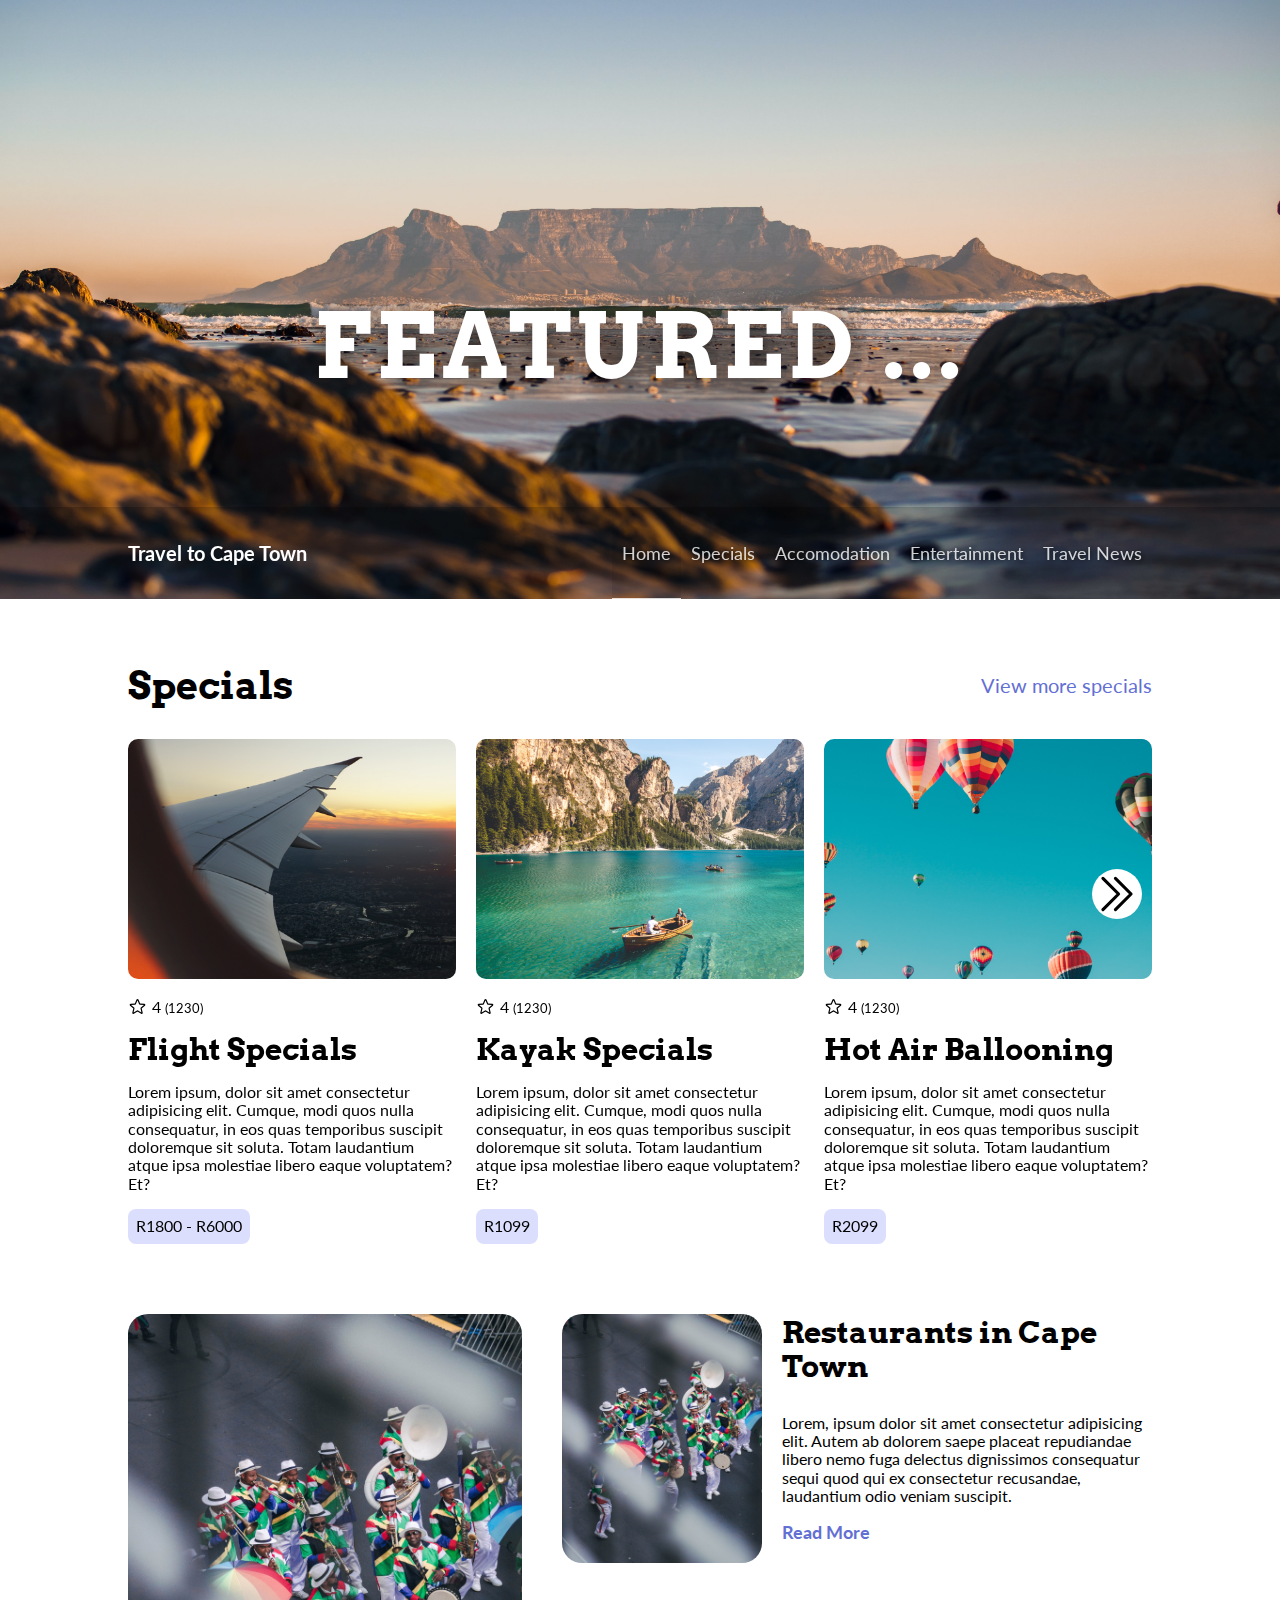
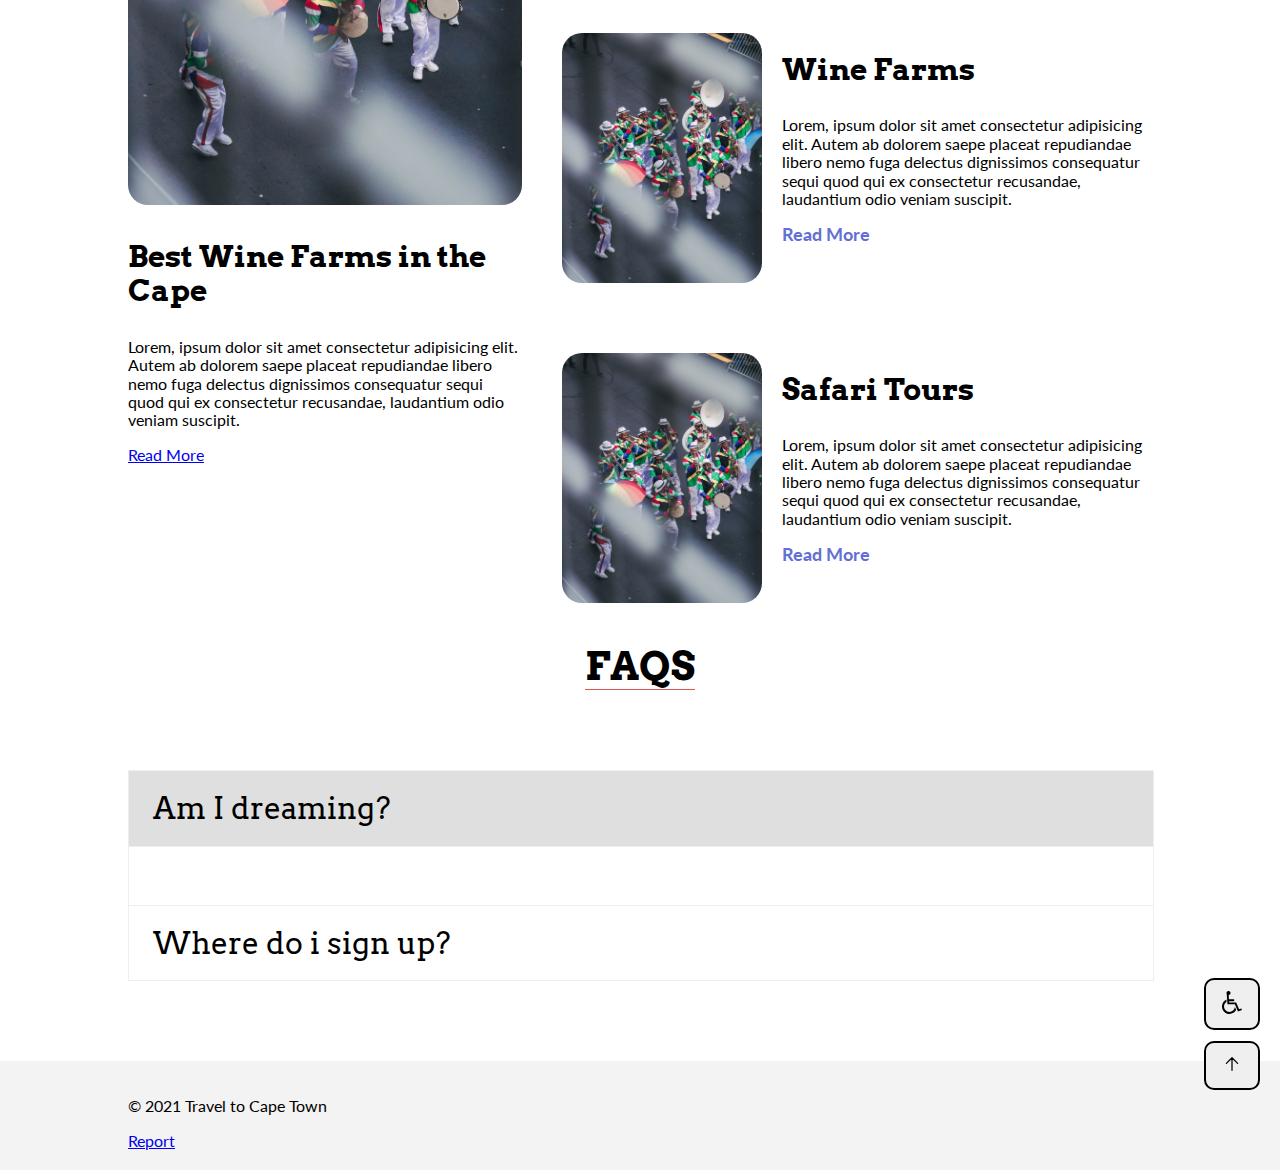
==== index.html @ 1f619de2 "add base report and link to from all footers" ====
<!DOCTYPE html>
<html lang="en">
  <head>
    <meta charset="UTF-8" />
    <meta http-equiv="X-UA-Compatible" content="IE=edge" />
    <meta name="viewport" content="width=device-width, initial-scale=1.0" />
    <link rel="stylesheet" href="normalize.css" />
    <link rel="stylesheet" href="./styles/grayscale.css" />
    <link rel="stylesheet" href="./styles/components.css" />
    <link rel="stylesheet" href="styles.css" />
    <link rel="stylesheet" href="./styles/handorgel.min.css" />

    <title>Travel to Cape Town</title>
  </head>
  <body>
    <header id="primary-header" class="home-header">
      <div>
        <strong>Travel to Cape Town</strong>
        <button class="toggle-mobile-nav">
          <img src="./icons/mobile-menu.svg" alt="Toggle mobile menu" />
        </button>
        <nav id="primary-nav">
          <ul>
            <li class="active"><a href="index.html">Home</a></li>
            <li><a href="specials.html">Specials</a></li>
            <li><a href="accomodation.html">Accomodation</a></li>
            <li><a href="entertainment.html">Entertainment</a></li>
            <li><a href="blog.html">Travel News</a></li>
          </ul>
        </nav>
      </div>
      <h1>Featured ...</h1>
    </header>

    <main>
      <div class="featured-specials">
        <header>
          <h2>Specials</h2>
          <a class="view-more-link" href="specials.html">View more specials</a>
        </header>

        <div class="carousel">
          <div class="slides">
            <div class="slide slide--active">
              <div class="special">
                <img
                  src="./images/specials-flights-thumbnail.png"
                  alt="Flight Specials"
                />
                <span class="rating">4 <small>(1230)</small></span>
                <h3>Flight Specials</h3>
                <p>
                  Lorem ipsum, dolor sit amet consectetur adipisicing elit.
                  Cumque, modi quos nulla consequatur, in eos quas temporibus
                  suscipit doloremque sit soluta. Totam laudantium atque ipsa
                  molestiae libero eaque voluptatem? Et?
                </p>
                <button class="label">R1800 - R6000</button>
              </div>
              <div class="special">
                <img
                  src="./images/specials-boat-thumbnail.png"
                  alt="Flight Specials"
                />
                <span class="rating">4 <small>(1230)</small></span>
                <h3>Kayak Specials</h3>
                <p>
                  Lorem ipsum, dolor sit amet consectetur adipisicing elit.
                  Cumque, modi quos nulla consequatur, in eos quas temporibus
                  suscipit doloremque sit soluta. Totam laudantium atque ipsa
                  molestiae libero eaque voluptatem? Et?
                </p>
                <button class="label">R1099</button>
              </div>
              <div class="special">
                <img
                  src="./images/specials-balloons-thumbnail.png"
                  alt="Flight Specials"
                />
                <span class="rating">4 <small>(1230)</small></span>
                <h3>Hot Air Ballooning</h3>
                <p>
                  Lorem ipsum, dolor sit amet consectetur adipisicing elit.
                  Cumque, modi quos nulla consequatur, in eos quas temporibus
                  suscipit doloremque sit soluta. Totam laudantium atque ipsa
                  molestiae libero eaque voluptatem? Et?
                </p>
                <button class="label">R2099</button>
              </div>
            </div>
            <div class="slide">
              <div class="special">
                <img
                  src="./images/specials-flights-thumbnail.png"
                  alt="Flight Specials"
                />
                <span class="rating">4 <small>(1230)</small></span>
                <h3>Flight Specials</h3>
                <p>
                  Lorem ipsum, dolor sit amet consectetur adipisicing elit.
                  Cumque, modi quos nulla consequatur, in eos quas temporibus
                  suscipit doloremque sit soluta. Totam laudantium atque ipsa
                  molestiae libero eaque voluptatem? Et?
                </p>
                <button class="label">R1800 - R6000</button>
              </div>
              <div class="special">
                <img
                  src="./images/specials-boat-thumbnail.png"
                  alt="Flight Specials"
                />
                <span class="rating">4 <small>(1230)</small></span>
                <h3>Kayak Specials</h3>
                <p>
                  Lorem ipsum, dolor sit amet consectetur adipisicing elit.
                  Cumque, modi quos nulla consequatur, in eos quas temporibus
                  suscipit doloremque sit soluta. Totam laudantium atque ipsa
                  molestiae libero eaque voluptatem? Et?
                </p>
                <button class="label">R1099</button>
              </div>
              <div class="special">
                <img
                  src="./images/specials-balloons-thumbnail.png"
                  alt="Flight Specials"
                />
                <span class="rating">4 <small>(1230)</small></span>
                <h3>Hot Air Ballooning</h3>
                <p>
                  Lorem ipsum, dolor sit amet consectetur adipisicing elit.
                  Cumque, modi quos nulla consequatur, in eos quas temporibus
                  suscipit doloremque sit soluta. Totam laudantium atque ipsa
                  molestiae libero eaque voluptatem? Et?
                </p>
                <button class="label">R2099</button>
              </div>
            </div>
          </div>
          <div class="carousel-controls">
            <button class="prev disabled" aria-label="Previous"></button>
            <button class="next" aria-label="Next"></button>
          </div>
        </div>
      </div>
      <div>
        <div class="blog-list">
          <div>
            <div class="blog-card">
              <img src="./images/cape-parade.jpg" alt="Cape Town Parade" />
              <h3>Best Wine Farms in the Cape</h3>
              <p>
                Lorem, ipsum dolor sit amet consectetur adipisicing elit. Autem
                ab dolorem saepe placeat repudiandae libero nemo fuga delectus
                dignissimos consequatur sequi quod qui ex consectetur
                recusandae, laudantium odio veniam suscipit.
              </p>
              <a href="#">Read More</a>
            </div>
          </div>
          <div>
            <div class="blog-card-alt">
              <img src="./images/cape-parade.jpg" alt="Cape Town Parade" />
              <div class="excerpt">
                <h3>Restaurants in Cape Town</h3>
                <p>
                  Lorem, ipsum dolor sit amet consectetur adipisicing elit.
                  Autem ab dolorem saepe placeat repudiandae libero nemo fuga
                  delectus dignissimos consequatur sequi quod qui ex consectetur
                  recusandae, laudantium odio veniam suscipit.
                </p>
                <a href="#">Read More</a>
              </div>
            </div>
            <div class="blog-card-alt">
              <img src="./images/cape-parade.jpg" alt="Cape Town Parade" />
              <div class="excerpt">
                <h3>Wine Farms</h3>
                <p>
                  Lorem, ipsum dolor sit amet consectetur adipisicing elit.
                  Autem ab dolorem saepe placeat repudiandae libero nemo fuga
                  delectus dignissimos consequatur sequi quod qui ex consectetur
                  recusandae, laudantium odio veniam suscipit.
                </p>
                <a href="#">Read More</a>
              </div>
            </div>
            <div class="blog-card-alt">
              <img src="./images/cape-parade.jpg" alt="Cape Town Parade" />
              <div class="excerpt">
                <h3>Safari Tours</h3>
                <p>
                  Lorem, ipsum dolor sit amet consectetur adipisicing elit.
                  Autem ab dolorem saepe placeat repudiandae libero nemo fuga
                  delectus dignissimos consequatur sequi quod qui ex consectetur
                  recusandae, laudantium odio veniam suscipit.
                </p>
                <a href="#">Read More</a>
              </div>
            </div>
          </div>
        </div>
      </div>

      <div class="text-center">
        <h3 class="stylized-heading">FAQs</h3>
      </div>

      <div class="handorgel">
        <h3 class="handorgel__header">
          <button class="handorgel__header__button" autofocus>
            Am I dreaming?
          </button>
        </h3>
        <div class="handorgel__content" data-open>
          <div class="handorgel__content__inner">
            No this is real
          </div>
        </div>
        <h3 class="handorgel__header">
          <button class="handorgel__header__button">
            Where do i sign up?
          </button>
        </h3>
        <div class="handorgel__content">
          <div class="handorgel__content__inner">
           Here
          </div>
        </div>
      </div>
      
    </main>

    <footer id="primary-footer">
      <div>
        <p>© 2021 Travel to Cape Town</p>
        <a href="/report/index.html">Report</a>
      </div>
    </footer>
    <script src="./scripts/handorgel.min.js"></script>
    <script src="./scripts/main.js"></script>
    <script src="./scripts/audio.js"></script>
  </body>
</html>
---- styles/grayscale.css ----
body.gray-scale img {
  filter: grayscale(100%);
  -webkit-filter: grayscale(100%);
  -moz-filter: grayscale(100%);
  -ms-filter: grayscale(100%);
  -o-filter: grayscale(100%);
}

body.gray-scale a {
  text-decoration: underline;
}
---- styles/components.css ----
/**-----------------------------------------------
Typography
-----------------------------------------------*/
.stylized-heading {
  display: inline-block;
  text-transform: uppercase;
  font-size: 40px;
  border-bottom: 1px solid #df5a56;
  margin: 40px 0;
}
.text-center {
  text-align: center;
}

/**-----------------------------------------------
Article
-----------------------------------------------*/
article {
  line-height: 1.6;
  font-size: 1.2rem;
}
article dl {
  display: grid;
  grid-template-columns: 1fr 3fr;
}
article dl dt {
  font-weight: bold;
}
article blockquote {
  border-left: 4px solid #cccccc;
  padding-left: 20px;
  margin-left: 0;
}
article blockquote cite {
  display: block;
  font-size: 0.8rem;
  font-style: normal;
  margin-top: 10px;
}
article blockquote cite:before {
  content: "— ";
}
/**-----------------------------------------------
Card
-----------------------------------------------*/

.card {
  background-color: #fff;
  border-radius: 20px;
  box-shadow: 0 1px 2px 0 rgba(0, 0, 0, 0.4);
  display: flex;
  flex-direction: column;
  margin-bottom: 1rem;
  position: relative;
  transition: all 0.2s ease-in-out;
}

.card:hover {
  box-shadow: 0 1px 4px 0 rgba(0, 0, 0, 0.8);
}

.card .card-body {
  padding: 20px;
}

.card img {
  transition: all 0.3s ease-in-out;
}

.card:hover img {
  transform: scale(1.05);
}

/**-----------------------------------------------
Card with img caption
-----------------------------------------------*/

.img-hover {
  position: relative;
}

.img-caption .img-hover::after {
  content: "Buy Now";
  position: absolute;
  top: 0;
  left: 0;
  width: 100%;
  height: 100%;
  background-color: rgba(0, 0, 0, 0.5);
  opacity: 0;
  color: white;
  display: flex;
  justify-content: center;
  align-items: center;
  font-size: 53px;
  transition: all 0.3s ease-in-out;
}

.img-caption:hover .img-hover::after {
  opacity: 1;
}

.img-caption:hover {
  box-shadow: 0 1px 4px 0 rgba(0, 0, 0, 0.8);
}

.img-caption .img-caption-body {
  padding: 20px;
}

.img-caption img {
  max-width: 100%;
  transition: all 0.3s ease-in-out;
}

.img-caption:hover img {
  transform: scale(1.05);
}


/**-----------------------------------------------
Accordion
-----------------------------------------------*/
.handorgel {
  margin: 40px 0;
}
---- styles.css ----
@import url('https://fonts.googleapis.com/css?family=Arvo&display=swap');
@import url('https://fonts.googleapis.com/css?family=Lato&display=swap');

body {
  font-family: "Lato", Sans-Serif;
  font-size: 16px;
}

h1,
h2,
h3,
h4,
h5,
h6 {
  font-family: "Arvo", Serif;
}

h1 {
  font-size: 44px;
}
h2 {
  font-size: 38px;
}
h3 {
  font-size: 30px;
}
h4 {
  font-size: 24px;
}
h5 {
  font-size: 20px;
}
h6 {
  font-size: 18px;
  font-weight: bold;
}

/* Header */
#primary-header {
  width: 100%;
  color: white;
  background-size: cover;
  background-repeat: no-repeat;
  height: 600px;
  display: flex;
  flex-direction: column;
}

#primary-header strong {
  font-size: 20px;
}
#primary-header h1 {
  flex: 1;
  display: flex;
  align-items: center;
  justify-content: center;
  text-shadow: 2px 2px 32px #000;
  font-size: 90px;
  text-transform: uppercase;
  letter-spacing: 5px;
}

#primary-header div {
  position: sticky;
  top: 0;
  padding: 20px 10%;
  background: rgba(0, 0, 0, 0.2);
  align-items: center;
  border-bottom: 1px solid white;
  display: flex;
  justify-content: space-between;
  flex-wrap: wrap;
  min-height: 52px;
}

/* Navigation */
.toggle-mobile-nav {
  display: block;
  width: 40px;
  height: 40px;
  outline: none;
}

/**
 * Global navigation styles (all screens)
 */
#primary-nav ul {
  list-style: none;
  padding: 0;
  margin: 0;
}

#primary-nav li a {
  color: white;
  text-decoration: none;
  transition: all 0.3s ease-in-out;
  opacity: 0.8;
  font-size: 18px;
  text-shadow: 1px 1px 5px #000000;
}

#primary-nav li.active a {
  border-bottom: 4px solid white;
  background: rgba(0, 0, 0, 0.1);
}

/**
 * Navigation for screens < 768px AKA Mobile
 */
@media screen and (max-width: 768px) {
  #primary-nav {
    width: 100%;
    opacity: 0;
    height: 0;
    transition: 0.3s all ease-in-out;
  }
  #primary-nav.active {
    opacity: 1;
    height: auto;
  }
  #primary-nav ul {
    width: 100%;
  }
  #primary-nav li a {
    display: block;
    padding: 10px 0;
    border-bottom: 1px solid white;
  }
  #primary-nav li.active a {
    border-width: 1px;
  }
}

/**
 * Navigation for screen sizes 768px and up AKA Desktop
 */
@media screen and (min-width: 768px) {
  .toggle-mobile-nav {
    display: none;
  }
  #primary-nav {

  }
  #primary-nav ul {
    display: flex;
    flex-direction: row;
    justify-content: space-between;
    align-items: center;
  }
  
  #primary-nav li a:hover,
  #primary-nav li a:focus {
    opacity: 1;
  }
  
  #primary-nav li a {
    padding: 34px 10px;
  }
}

/* Container */
main {
  max-width: 80%;
  margin: 2rem auto;
}

#primary-footer {
  background: #f3f3f3;
  padding: 20px 0;
  margin-top: 80px;
}
#primary-footer div {
  max-width: 80%;
  margin: 0 auto;
}

/* Header */
.home-header {
  background: url("./images/table-mountain-1.jpg") no-repeat;
  background-size: cover;
  height: 600px;
}

/**
 * Utility classes
 */
.view-more-link {
  color: #646fd4;
  transition: all 0.3s ease-in-out;
  text-decoration: none;
  font-size: 20px;
}
.view-more-link:hover,
.view-more-link:focus {
  color: #242f9b;
}

.label {
  background: #dbdffd;
  padding: 8px;
  border-radius: 8px;
  border: none;
}

/*
 * Featured Specials
 */

.carousel-controls {
  display: flex;
  justify-content: space-between;
  align-items: center;
  margin: 0 auto;
  position: absolute;
  width: 100%;
  top: 130px;
}
.carousel-controls button {
  background-color: white;
  border-radius: 90%;
  border: none;
  width: 50px;
  height: 50px;
  cursor: pointer;
  transition: all 0.3s ease-in-out;
}
.carousel-controls button:hover,
.carousel-controls button:focus {
  transform: scale(1.1);
}

.carousel-controls .disabled {
  opacity: 0;
}

.carousel-controls .prev {
  background-image: url("./icons/left-arrow.svg");
  background-repeat: no-repeat;
  margin-left: 10px;
}
.carousel-controls .next {
  background-image: url("./icons/right-arrow.svg");
  background-repeat: no-repeat;
  margin-right: 10px;
}

.featured-specials header {
  display: flex;
  justify-content: space-between;
  align-items: center;
}

.featured-specials .carousel {
  position: relative;
  overflow: hidden;
}
.featured-specials .carousel .slide {
  margin: 0;
  padding: 0;
  display: grid;
  grid-template-columns: 1fr 1fr 1fr;
  gap: 20px;
  transform: translateX(100%);
  position: absolute;
  top: 0;
  transition: 0.5s all ease-in-out;
}
.featured-specials .carousel .slide--active {
  transform: translateX(0);
  position: relative;
}

/**
 * Specials Page
 */
.specials-list {
}
@media screen and (min-width: 768px) {
  .specials-list {
    display: grid;
    grid-template-columns: 1fr 1fr;
    gap: 20px;
  }
}
@media screen and (min-width: 1024px) {
  .specials-list {
    grid-template-columns: 1fr 1fr 1fr;
  }  
}

/**
 * Special Card
 */
.special img {
  max-width: 100%;
  margin-bottom: 16px;
  border-radius: 10px;
}
.special h3 {
  margin: 16px 0;
}
.special .rating {
  background: url("./icons/rating.svg") no-repeat;
  padding-left: 24px;
}

/*
 * Media Queries for responsive enhancements
 */
@media screen and (min-width: 768px) {
  #primary-header div {
    display: flex;
    justify-content: space-between;
  }
}

/**
 * Duplication Blog info
 */
/* Blog Card */
.blog-card {
  margin-top: 70px;
}

.blog-card img {
  border-radius: 20px;
  max-width: 100%;
}

/* Alternative blog card */
.blog-card-alt {
  display: flex;
  align-items: center;
  margin-bottom: 0px;
  margin-top: 20px;
}
.blog-card-alt img {
  max-width: 200px;
  margin-right: 20px;
  border-radius: 20px;
  margin-top: 50px;
}
.blog-card-alt h3 {
  margin-top: 20;
}
.blog-card-alt a {
  color: #646FD4;
  transition: all 0.3s ease-in-out;
  font-size: 18px;
  font-weight: bold;
  text-decoration: none;
}
.blog-card-alt a:hover,
  .blog-card-alt a:focus {
  color: #242F9B;
}

@media screen and (min-width: 1140px) {
  .blog-list {
    display: flex;
  }
  .blog-list > div:first-child {
    width: 40%;
    margin-right: 40px;
  }
  .blog-list > div:last-child {
    width: 60%;
  }
}


/**
 * Scroll to top button
 */
.scroll-to-top,
.accessability-visual {
  position: fixed;
  bottom: 20px;
  right: 20px;
  outline: none;
  border: 2px solid #000000;
  border-radius: 10px;
  cursor: pointer;
}

.accessability-visual {
  bottom: 80px;
}

.scroll-to-top img,
.accessability-visual img {
  width: 20px;
  padding: 10px;
}
---- styles/handorgel.min.css ----
.handorgel{display:block;width:100%;border:1px solid #eee;border-top:none}.handorgel__header{display:block;margin:0}.handorgel__header--open .handorgel__header__button{background-color:#eee}.handorgel__header--focus .handorgel__header__button{background-color:#dfdfdf;outline:none}.handorgel__header__button{display:block;width:100%;padding:20px 24px;margin:0;border:none;border-top:1px solid #eee;background-color:#fff;border-radius:0;color:inherit;cursor:pointer;font-size:inherit;text-align:left;-webkit-transition:background-color .2s ease;transition:background-color .2s ease;-webkit-user-select:none;-moz-user-select:none;-ms-user-select:none;user-select:none}.handorgel__header__button::-moz-focus-inner{border:0}.handorgel__content{display:none;overflow:hidden;height:0;border-top:1px solid #eee;background-color:#fff;-webkit-transition:height .1s ease .1s;transition:height .1s ease .1s}.handorgel__content--open{display:block;-webkit-transition:height .2s ease;transition:height .2s ease}.handorgel__content--opened{overflow:visible}.handorgel__content__inner{padding:20px 24px;opacity:0;-webkit-transition:opacity .1s ease;transition:opacity .1s ease}.handorgel__content--opened .handorgel__content__inner{opacity:1;-webkit-transition:opacity .3s ease;transition:opacity .3s ease}
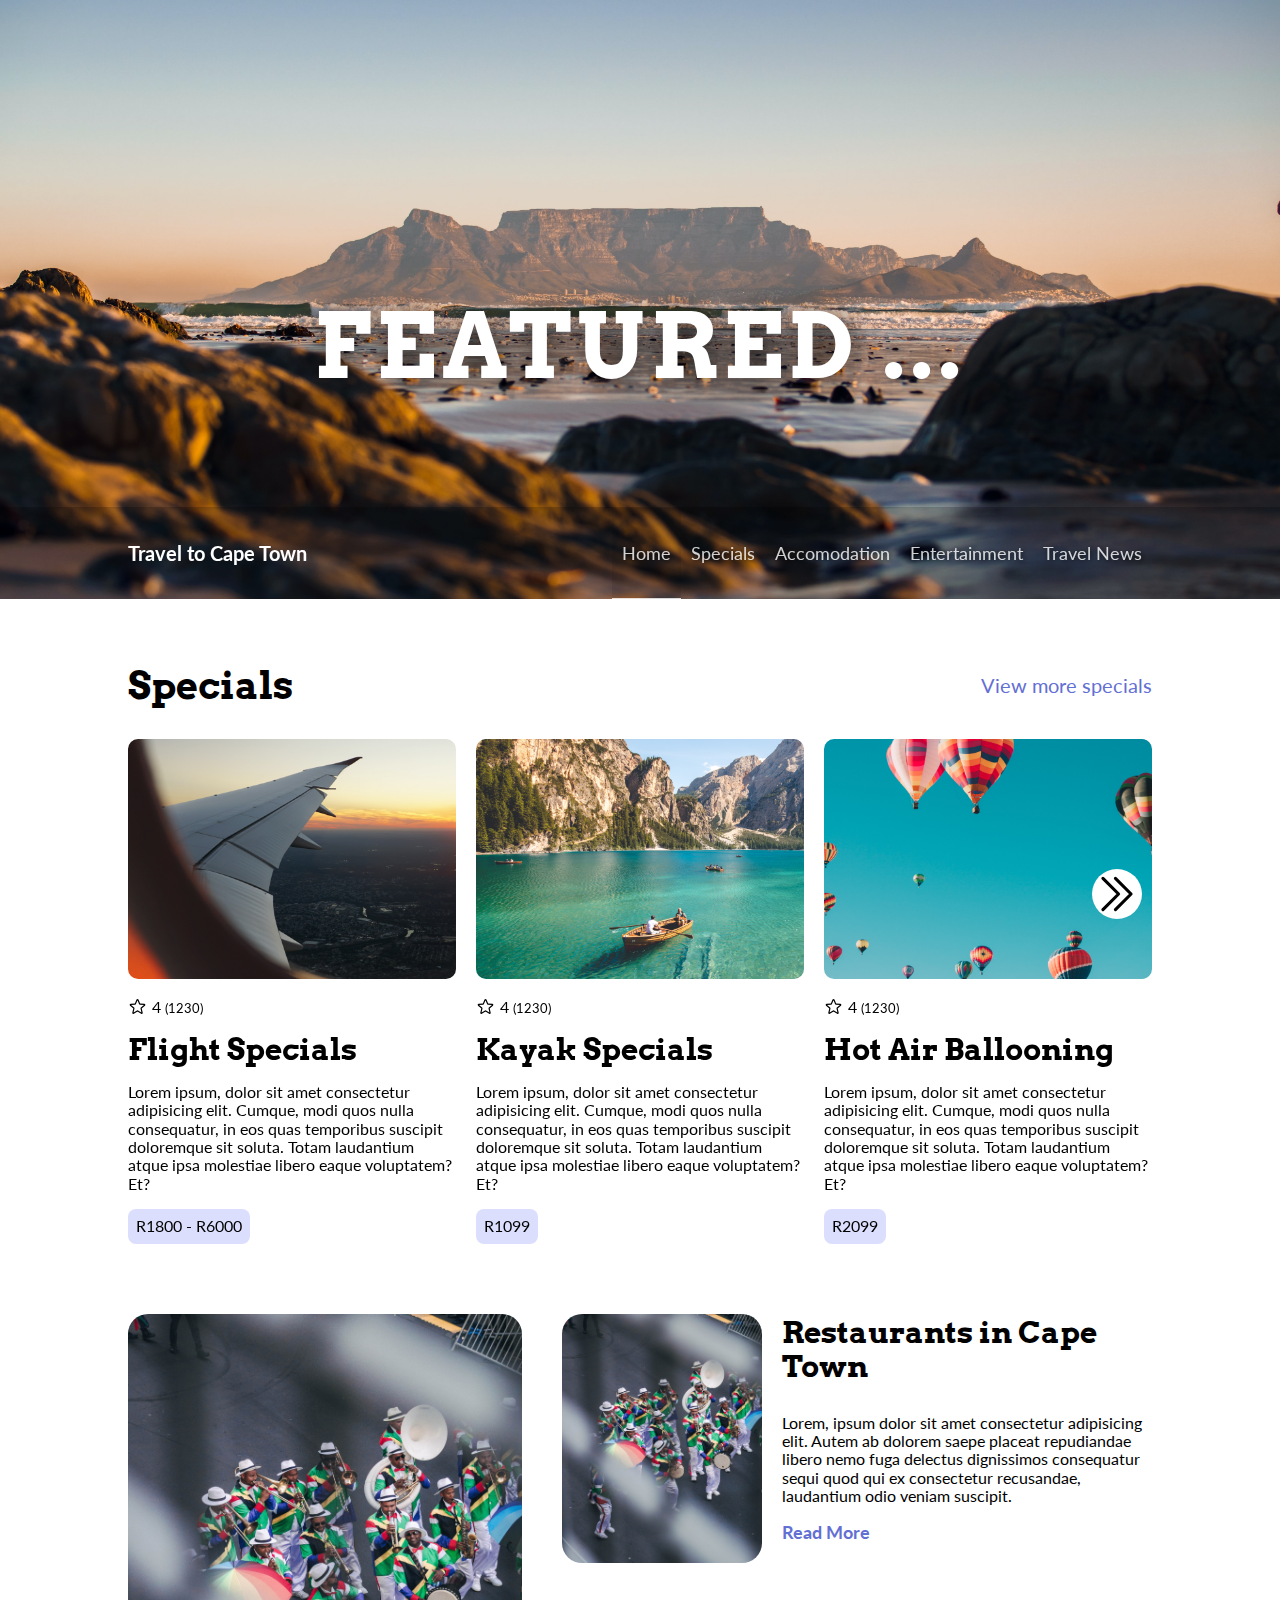
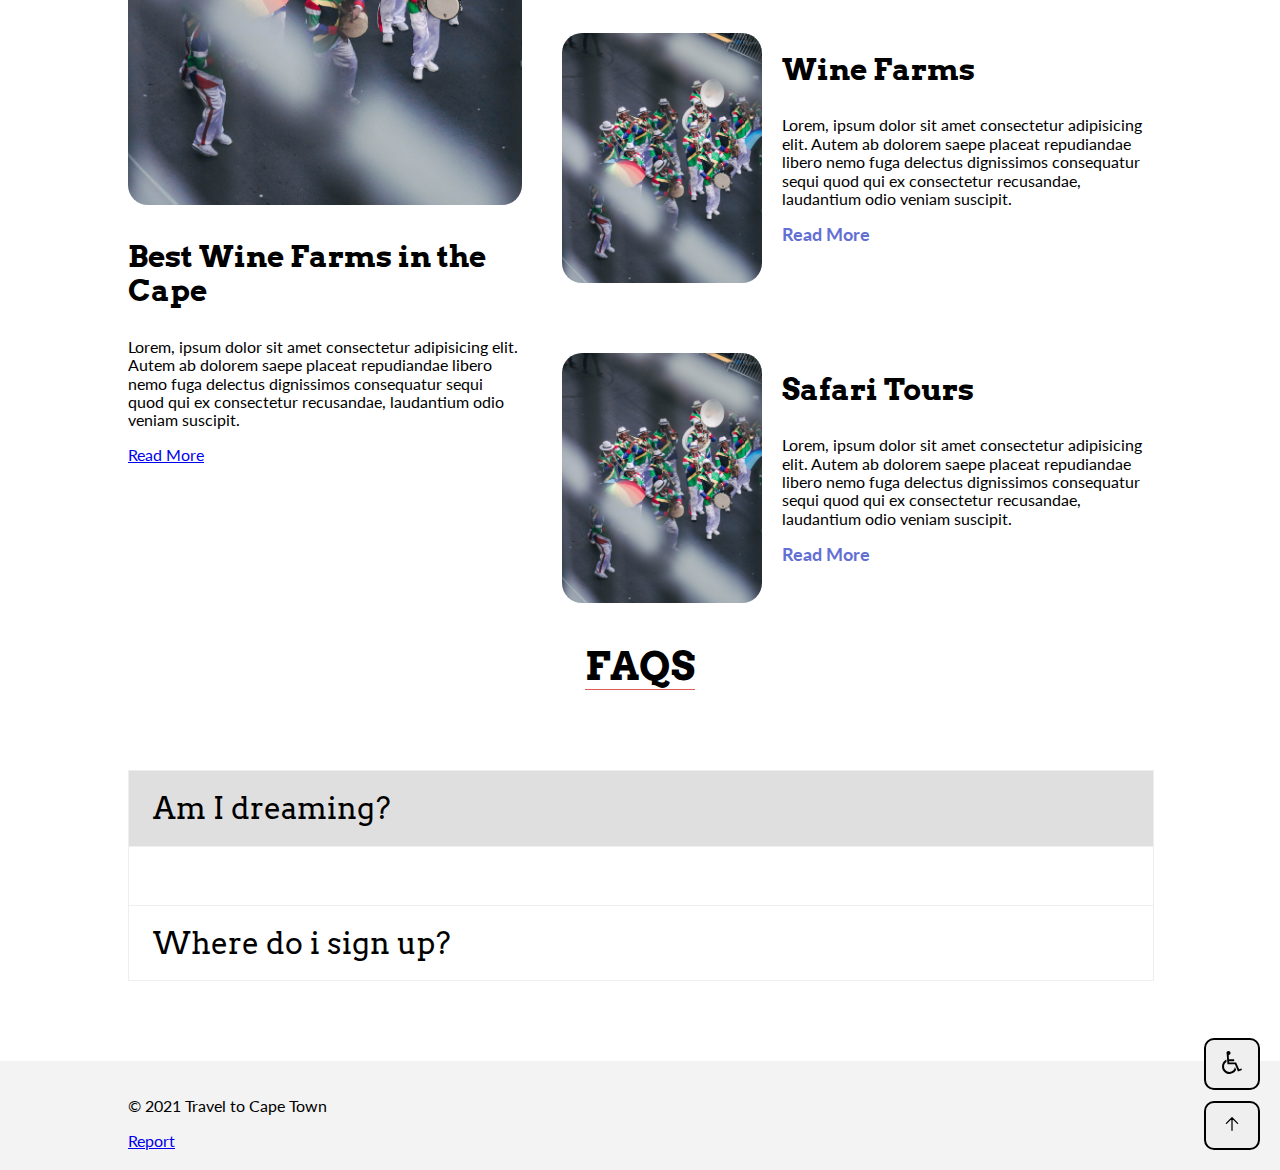
==== commit fee731bd: "add more code comments" ====
--- a/index.html
+++ b/index.html
@@ -3,22 +3,27 @@
   <head>
     <meta charset="UTF-8" />
     <meta http-equiv="X-UA-Compatible" content="IE=edge" />
+    <!-- Viewport meta for responsive support -->
     <meta name="viewport" content="width=device-width, initial-scale=1.0" />
     <link rel="stylesheet" href="normalize.css" />
     <link rel="stylesheet" href="./styles/grayscale.css" />
     <link rel="stylesheet" href="./styles/components.css" />
     <link rel="stylesheet" href="styles.css" />
+
+    <!-- Handorgel JS Library (Accordions) -->
     <link rel="stylesheet" href="./styles/handorgel.min.css" />
 
     <title>Travel to Cape Town</title>
   </head>
   <body>
+    <!-- Header -->
     <header id="primary-header" class="home-header">
       <div>
         <strong>Travel to Cape Town</strong>
         <button class="toggle-mobile-nav">
           <img src="./icons/mobile-menu.svg" alt="Toggle mobile menu" />
         </button>
+        <!-- Primary navigation -->
         <nav id="primary-nav">
           <ul>
             <li class="active"><a href="index.html">Home</a></li>
@@ -29,16 +34,21 @@
           </ul>
         </nav>
       </div>
+      <!-- Introduction Heading -->
       <h1>Featured ...</h1>
     </header>
 
+    <!-- Main section -->
     <main>
+      <!-- Featured Specials -->
       <div class="featured-specials">
+        <!-- Specials Header -->
         <header>
           <h2>Specials</h2>
           <a class="view-more-link" href="specials.html">View more specials</a>
         </header>
 
+        <!-- Specials Carousel -->
         <div class="carousel">
           <div class="slides">
             <div class="slide slide--active">
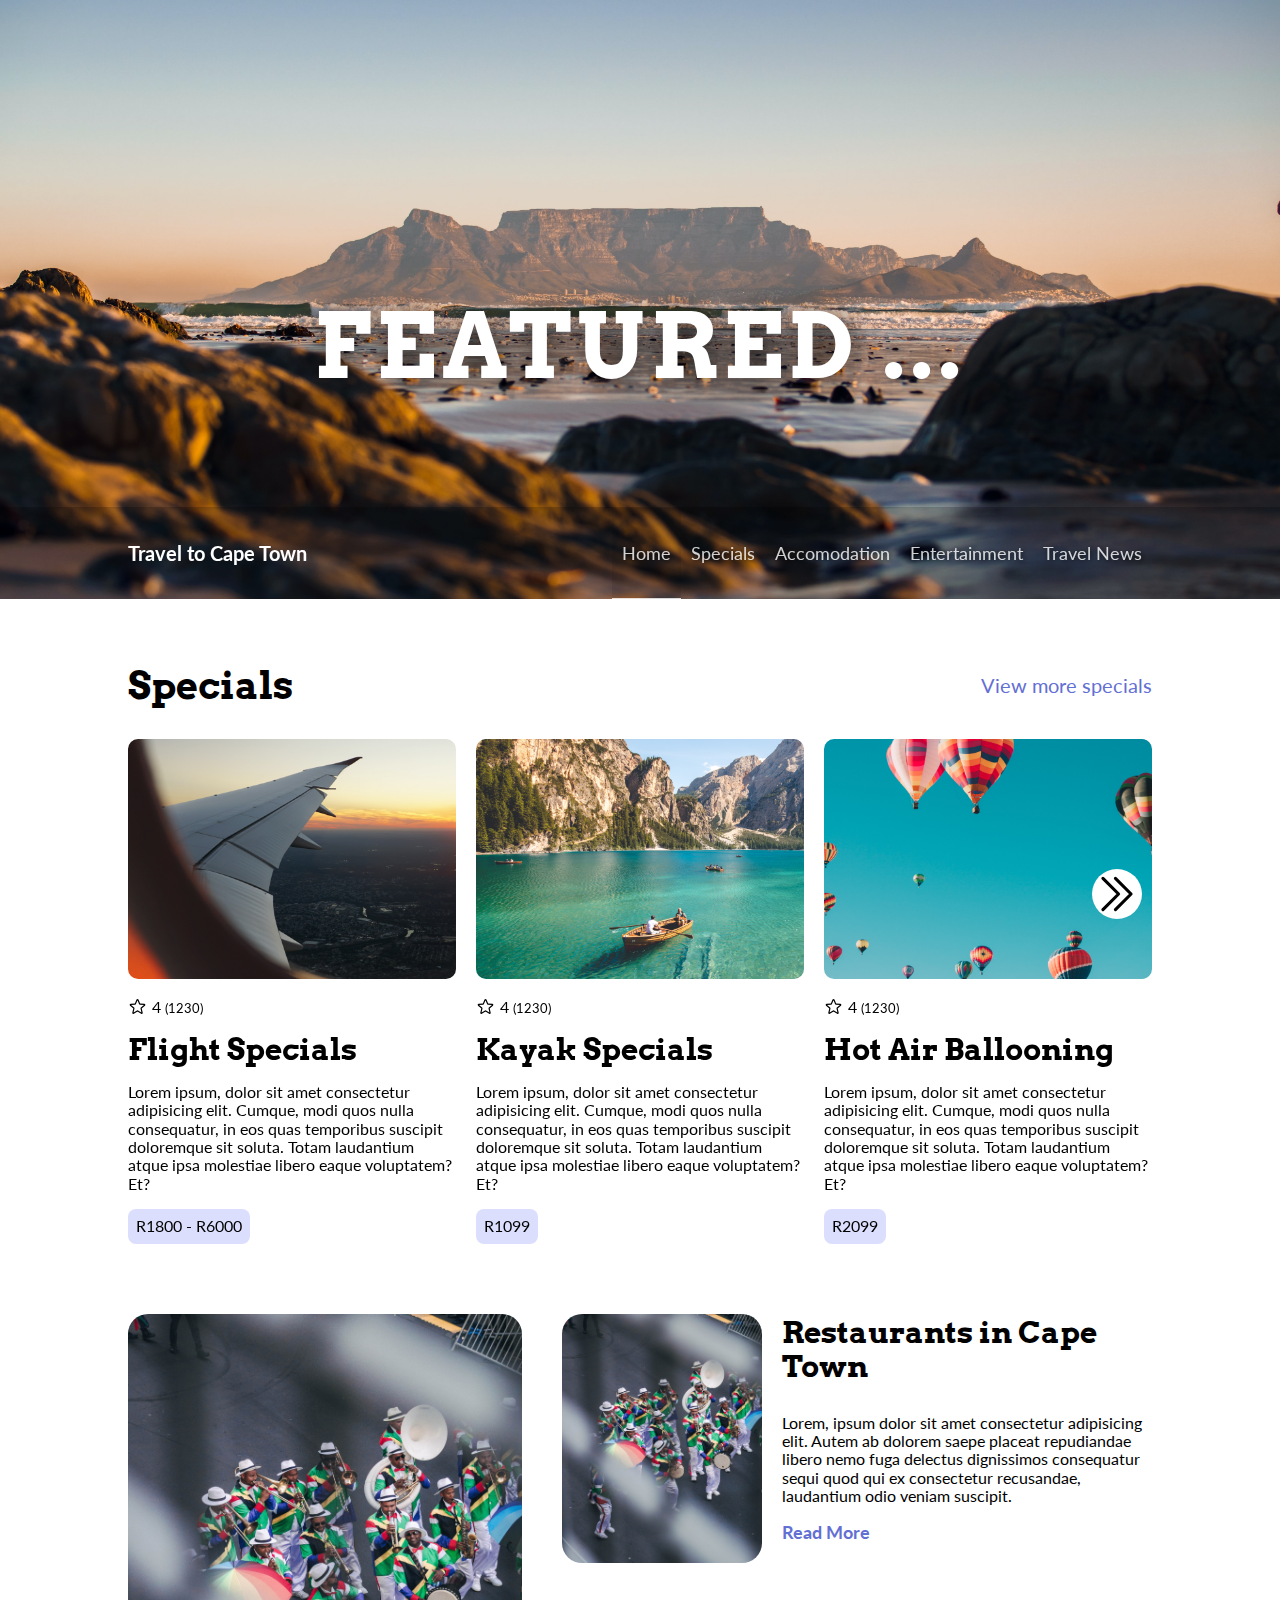
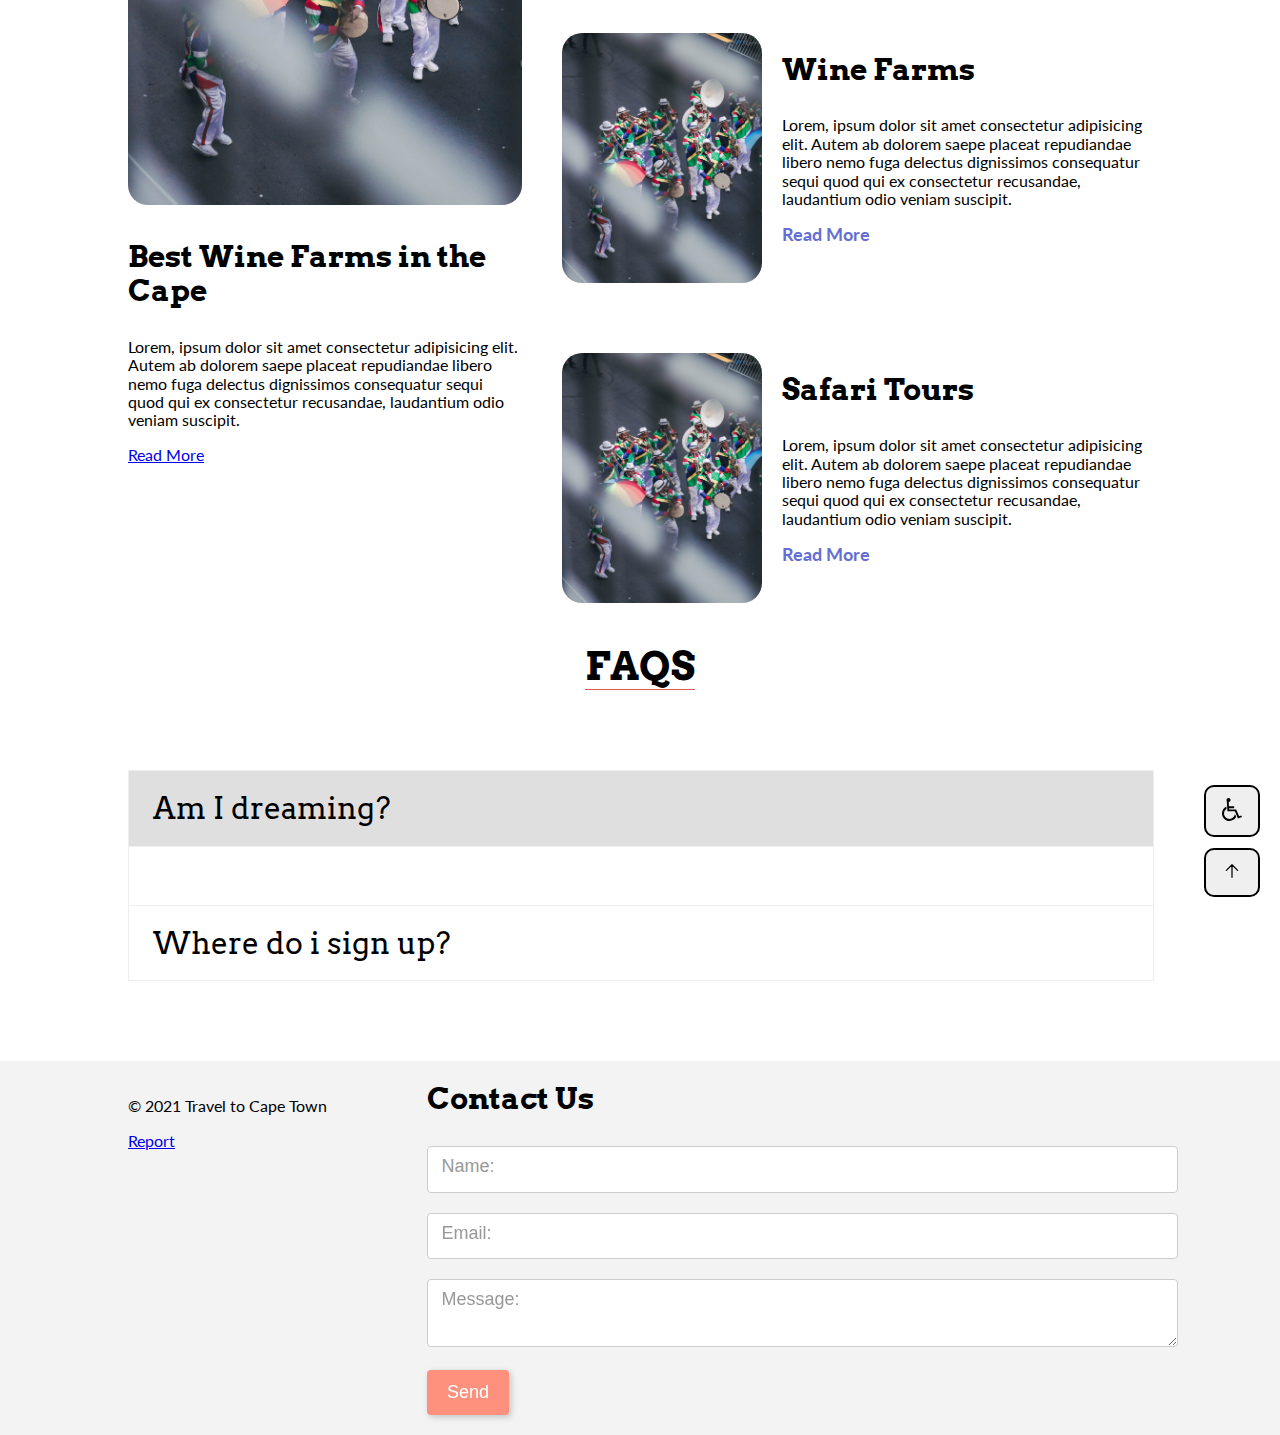
==== commit 175d5681: "add contact form to footer" ====
--- a/index.html
+++ b/index.html
@@ -222,29 +222,47 @@
           </button>
         </h3>
         <div class="handorgel__content" data-open>
-          <div class="handorgel__content__inner">
-            No this is real
-          </div>
+          <div class="handorgel__content__inner">No this is real</div>
         </div>
         <h3 class="handorgel__header">
-          <button class="handorgel__header__button">
-            Where do i sign up?
-          </button>
+          <button class="handorgel__header__button">Where do i sign up?</button>
         </h3>
         <div class="handorgel__content">
-          <div class="handorgel__content__inner">
-           Here
-          </div>
-        </div>
-      </div>
-      
+          <div class="handorgel__content__inner">Here</div>
+        </div>
+      </div>
     </main>
 
     <footer id="primary-footer">
       <div>
-        <p>© 2021 Travel to Cape Town</p>
-        <a href="/report/index.html">Report</a>
-      </div>
+        <div>
+          <p>© 2021 Travel to Cape Town</p>
+          <a href="/report/index.html">Report</a>
+        </div>
+        
+        <!-- Contact form -->
+        <section id="contact">
+          <h3>Contact Us</h3>
+          <div class="contact-form-wrapper">
+            <form>
+              <div class="form-item">
+                <input type="text" name="sender" required />
+                <label>Name:</label>
+              </div>
+              <div class="form-item">
+                <input type="text" name="email" required />
+                <label>Email:</label>
+              </div>
+              <div class="form-item">
+                <textarea class="" name="message" required></textarea>
+                <label>Message:</label>
+              </div>
+              <button class="submit-btn">Send</button>
+            </form>
+          </div>
+        </section>
+      </div>
+
     </footer>
     <script src="./scripts/handorgel.min.js"></script>
     <script src="./scripts/main.js"></script>
--- a/styles.css
+++ b/styles.css
@@ -169,9 +169,16 @@
   padding: 20px 0;
   margin-top: 80px;
 }
-#primary-footer div {
+#primary-footer > div {
   max-width: 80%;
   margin: 0 auto;
+}
+
+@media screen and (min-width: 768px) {
+  #primary-footer > div {
+    display: flex;
+    justify-content: space-between;
+  }
 }
 
 /* Header */
@@ -391,4 +398,100 @@
 .accessability-visual img {
   width: 20px;
   padding: 10px;
-}+}
+
+/*
+ * Contact Form
+ */
+#contact {
+  flex: 1;
+}
+
+@media only screen and (min-width: 768px) {
+  #contact {
+    margin-left: 100px;
+  }
+  #contact h3 {
+    margin-top: 0;
+  }
+}
+
+#contact h2 {
+}
+
+#contact .form-item {
+  position: relative;
+}
+
+#contact label,
+#contact input,
+#contact textarea {
+  font-family: 'Poppins', sans-serif;
+}
+
+#contact label {
+  position: absolute;
+  top: 10px;
+  left: 2%;
+  color: #999;
+  font-size: clamp(14px, 1.5vw, 18px);
+  pointer-events: none;
+  user-select: none;
+}
+
+#contact input,
+#contact textarea {
+  width: 100%;
+  outline: 0;
+  border: 1px solid #ccc;
+  border-radius: 4px;
+  margin-bottom: 20px;
+  padding: 12px;
+  font-size: clamp(15px, 1.5vw, 18px);
+}
+
+#contact input:focus+label, 
+#contact input:valid+label, 
+#contact textarea:focus+label, 
+#contact textarea:valid+label {
+  font-size: clamp(13px, 1.3vw, 16px);
+  color: #777;
+  top: -20px;
+  transition: all .225s ease;
+}
+
+#contact .submit-btn {
+  background-color: #fd917e;
+  filter: drop-shadow(2px 2px 3px #0003);
+  color: #fff;
+  font-family: "Poppins",sans-serif;
+  font-size: clamp(16px, 1.6vw, 18px);
+  display: block;
+  padding: 12px 20px;
+  border: none;
+  border-radius: 4px;
+  cursor: pointer;
+  user-select: none;
+  transition: 0.2s;
+}
+
+#contact .submit-btn:hover {
+  transform: scale(1.1, 1.1);
+}
+
+#contact .submit-btn:active {
+  transform: scale(1.1, 1.1);
+  filter: sepia(0.5);
+}
+
+@media only screen and (max-width: 800px) {
+  #contact h2 {
+    font-size: clamp(40px, 10vw, 60px);
+  }
+}
+
+@media only screen and (max-width: 400px) {
+  #contact h2 {
+    font-size: clamp(30px, 12vw, 60px);
+  }  
+}
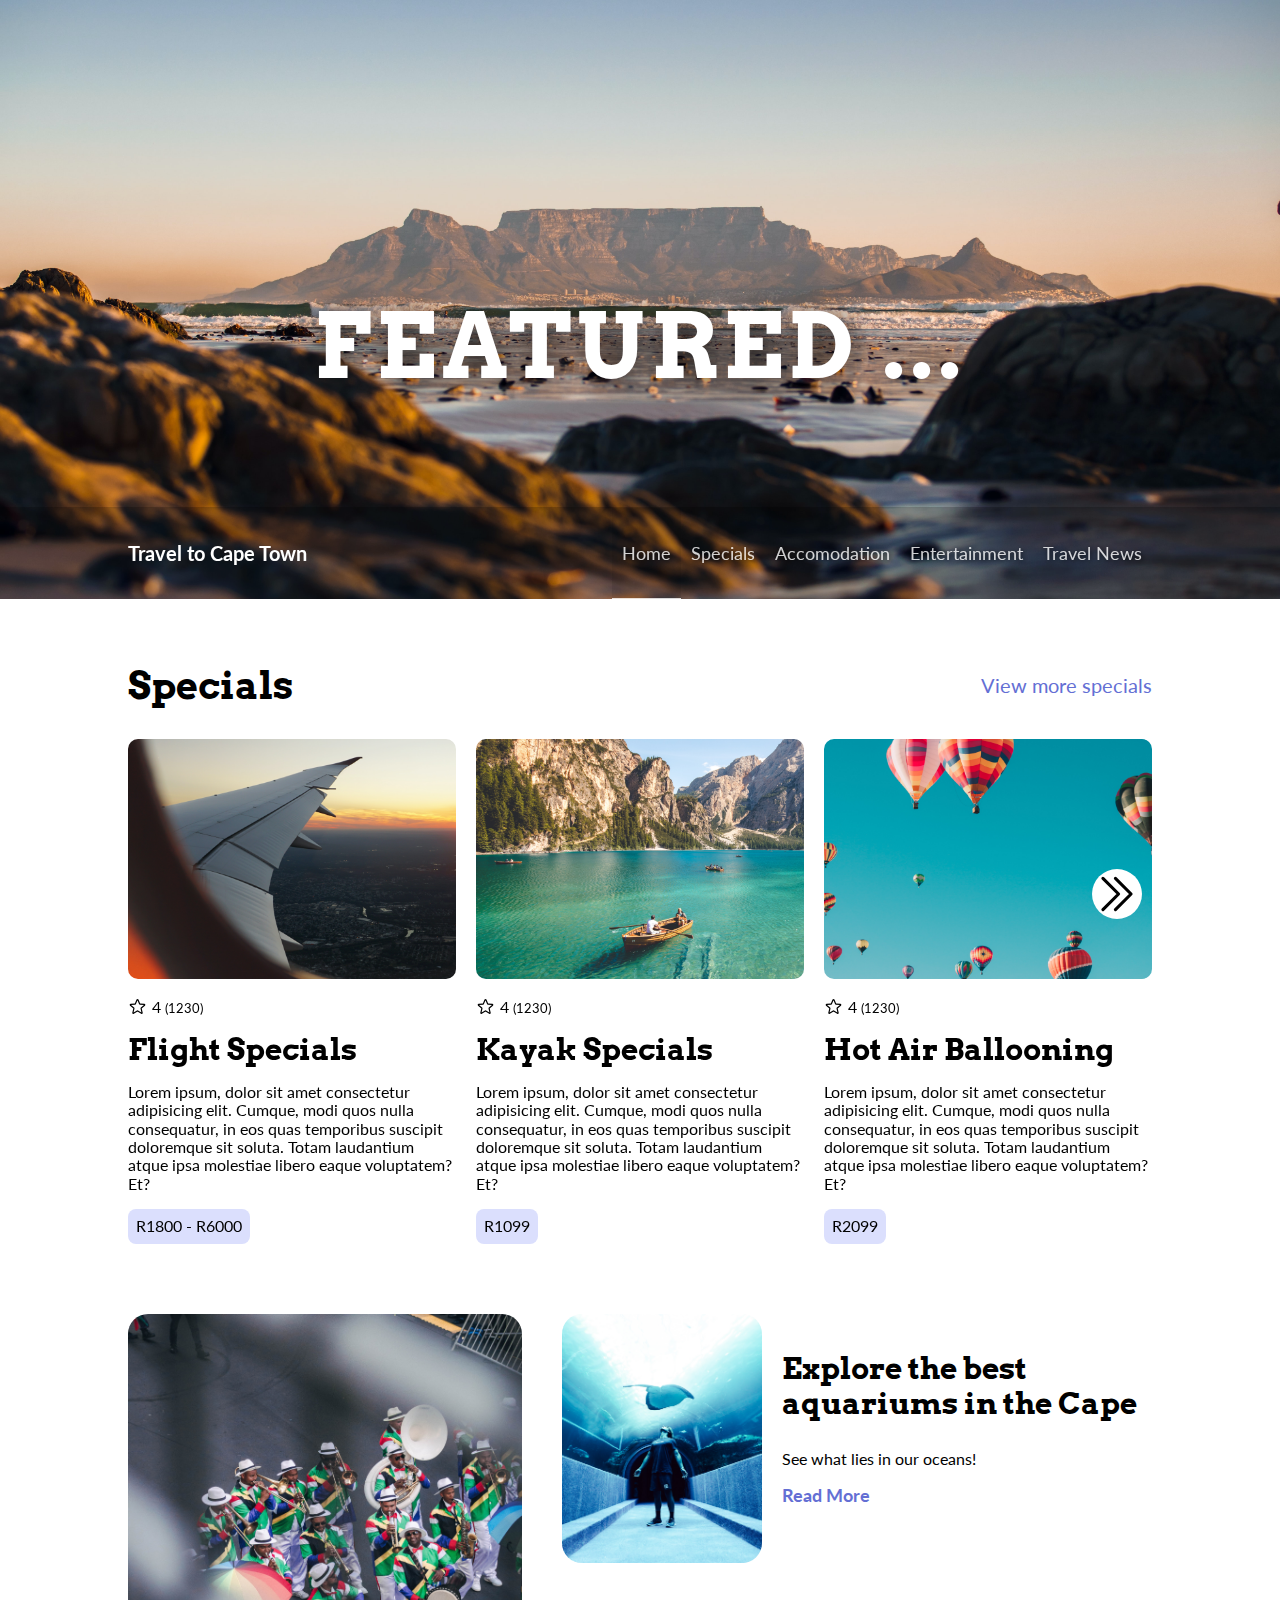
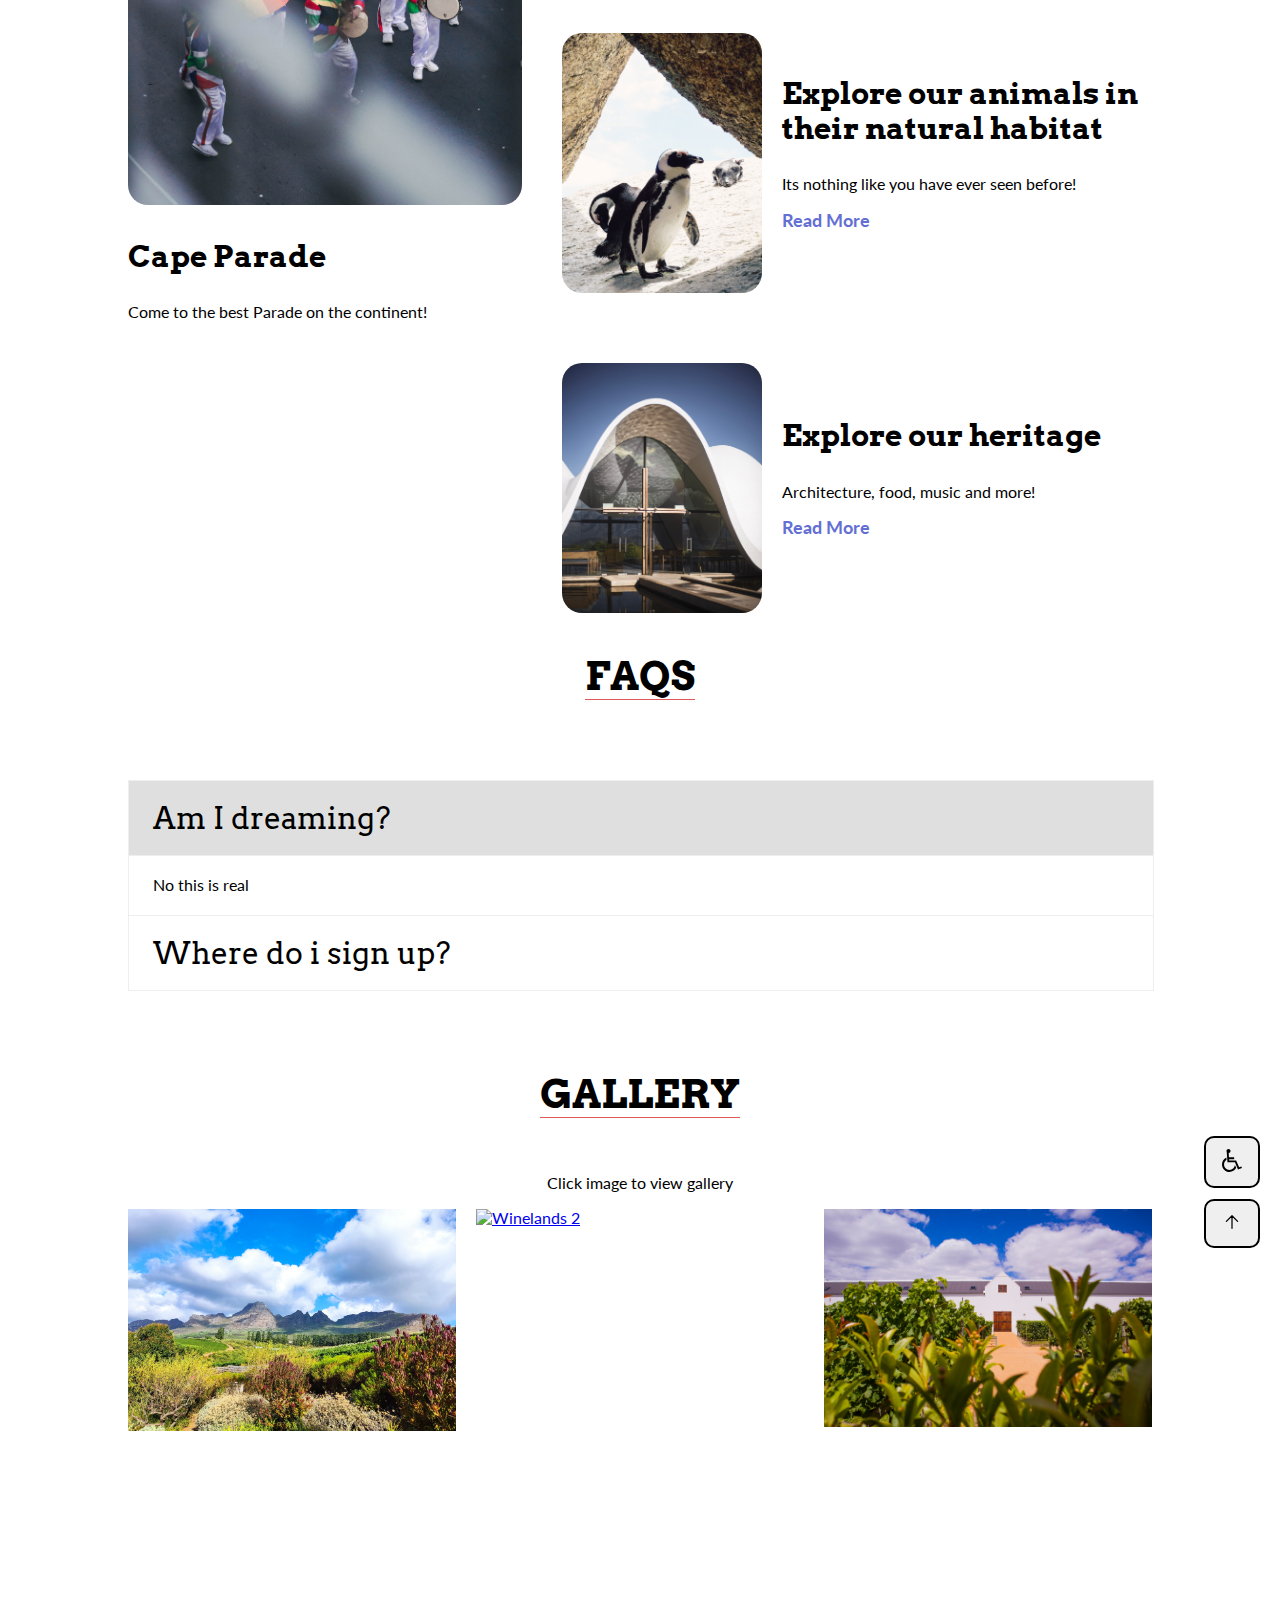
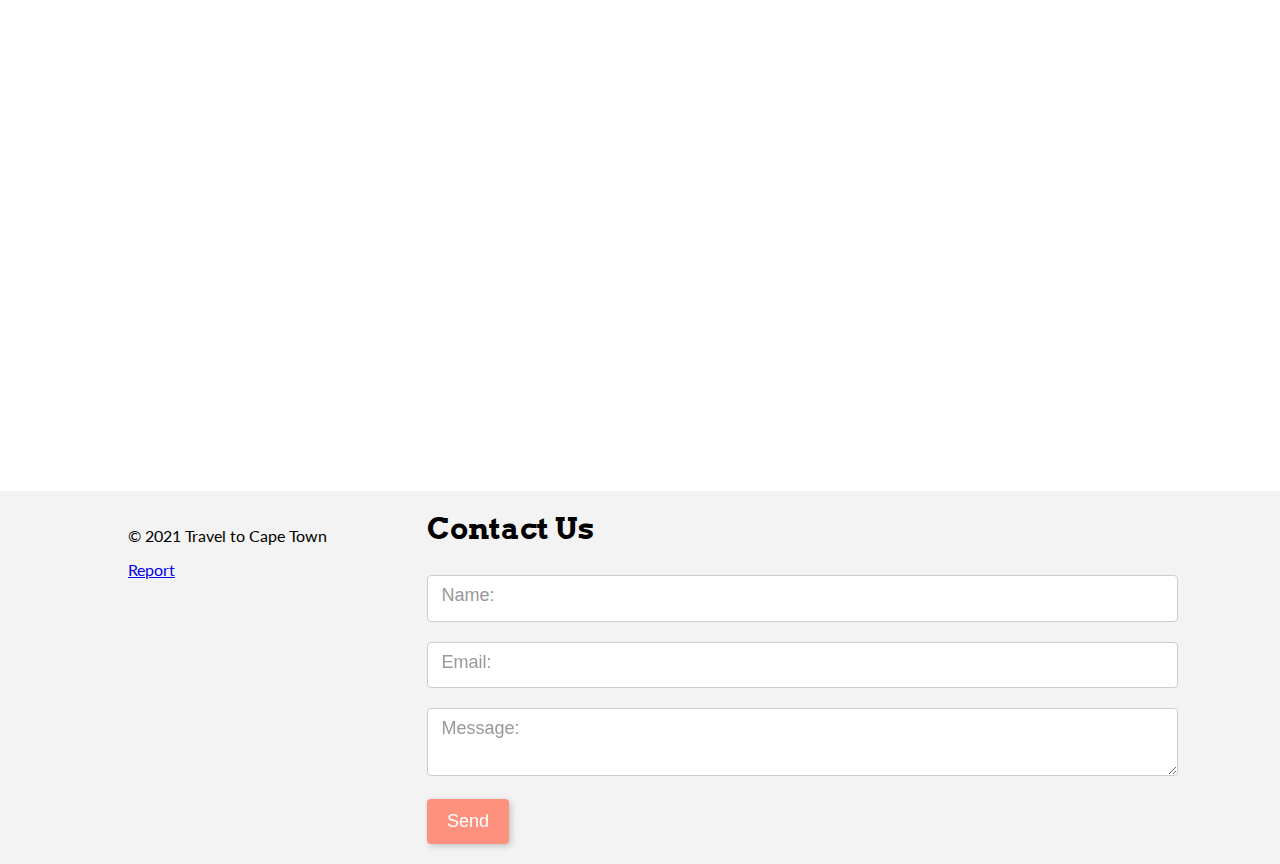
==== commit d74cdc2e: "complate home page" ====
--- a/index.html
+++ b/index.html
@@ -8,6 +8,7 @@
     <link rel="stylesheet" href="normalize.css" />
     <link rel="stylesheet" href="./styles/grayscale.css" />
     <link rel="stylesheet" href="./styles/components.css" />
+    <link rel="stylesheet" href="./styles/image-gallery.css" />
     <link rel="stylesheet" href="styles.css" />
 
     <!-- Handorgel JS Library (Accordions) -->
@@ -157,52 +158,39 @@
           <div>
             <div class="blog-card">
               <img src="./images/cape-parade.jpg" alt="Cape Town Parade" />
-              <h3>Best Wine Farms in the Cape</h3>
+              <h3>Cape Parade</h3>
               <p>
-                Lorem, ipsum dolor sit amet consectetur adipisicing elit. Autem
-                ab dolorem saepe placeat repudiandae libero nemo fuga delectus
-                dignissimos consequatur sequi quod qui ex consectetur
-                recusandae, laudantium odio veniam suscipit.
+               Come to the best Parade on the continent! 
               </p>
-              <a href="#">Read More</a>
             </div>
           </div>
           <div>
             <div class="blog-card-alt">
-              <img src="./images/cape-parade.jpg" alt="Cape Town Parade" />
+              <img src="./images/aquarium.jpg" alt="aquarium" />
               <div class="excerpt">
-                <h3>Restaurants in Cape Town</h3>
-                <p>
-                  Lorem, ipsum dolor sit amet consectetur adipisicing elit.
-                  Autem ab dolorem saepe placeat repudiandae libero nemo fuga
-                  delectus dignissimos consequatur sequi quod qui ex consectetur
-                  recusandae, laudantium odio veniam suscipit.
+                <h3>Explore the best aquariums in the Cape</h3>
+                <p>
+                  See what lies in our oceans! 
                 </p>
                 <a href="#">Read More</a>
               </div>
             </div>
             <div class="blog-card-alt">
-              <img src="./images/cape-parade.jpg" alt="Cape Town Parade" />
+              <img src="./images/penguine.png" alt="penguine" />
               <div class="excerpt">
-                <h3>Wine Farms</h3>
-                <p>
-                  Lorem, ipsum dolor sit amet consectetur adipisicing elit.
-                  Autem ab dolorem saepe placeat repudiandae libero nemo fuga
-                  delectus dignissimos consequatur sequi quod qui ex consectetur
-                  recusandae, laudantium odio veniam suscipit.
+                <h3>Explore our animals in their natural habitat</h3>
+                <p>
+                  Its nothing like you have ever seen before! 
                 </p>
                 <a href="#">Read More</a>
               </div>
             </div>
             <div class="blog-card-alt">
-              <img src="./images/cape-parade.jpg" alt="Cape Town Parade" />
+              <img src="./images/art-food.png" alt="art-food" />
               <div class="excerpt">
-                <h3>Safari Tours</h3>
-                <p>
-                  Lorem, ipsum dolor sit amet consectetur adipisicing elit.
-                  Autem ab dolorem saepe placeat repudiandae libero nemo fuga
-                  delectus dignissimos consequatur sequi quod qui ex consectetur
-                  recusandae, laudantium odio veniam suscipit.
+                <h3>Explore our heritage</h3>
+                <p>
+                  Architecture, food, music and more!
                 </p>
                 <a href="#">Read More</a>
               </div>
@@ -230,6 +218,40 @@
         <div class="handorgel__content">
           <div class="handorgel__content__inner">Here</div>
         </div>
+      </div>
+
+      <!-- Image Gallery -->
+      <div class="text-center">
+        <h2 class="stylized-heading">Gallery</h2>
+        <p>Click image to view gallery</p>
+      </div>
+
+      <!-- Gallery -->
+      <div class="spotlight-group">
+          <!-- Large image -->
+        <a class="spotlight" href="./images/winelands-1.jpg">
+          <!-- Thumbnail -->
+          <img src="./images/winelands-1-thumbnail.png" alt="Winelands" />
+        </a>
+        <a class="spotlight" href="./images/winelands-2.jpg">
+          <img src="./images/winelands-2.jpg" alt="Winelands 2" />
+        </a>
+        <a class="spotlight" href="./images/winelands-3.jpg">
+          <img src="./images/winelands-3.jpg" alt="Winelands 3" />
+        </a>
+      </div>
+
+      <!-- Video -->
+      <div class="video-container">
+        <iframe
+          width="1280"
+          height="720"
+          src="https://www.youtube.com/embed/srP7RFVdjWc"
+          title="Cape Town Vacation Travel Guide | Expedia"
+          frameborder="0"
+          allow="accelerometer; autoplay; clipboard-write; encrypted-media; gyroscope; picture-in-picture"
+          allowfullscreen
+        ></iframe>
       </div>
     </main>
 
@@ -265,6 +287,7 @@
 
     </footer>
     <script src="./scripts/handorgel.min.js"></script>
+    <script src="./scripts/spotlight.min.js"></script>
     <script src="./scripts/main.js"></script>
     <script src="./scripts/audio.js"></script>
   </body>
--- a/styles/image-gallery.css
+++ b/styles/image-gallery.css
@@ -0,0 +1,13 @@
+.spotlight-group {
+  display: grid;
+  grid-template-columns: 1fr 1fr 1fr;
+  gap: 20px;
+}
+
+.spotlight-group a {
+  max-width: 100%;
+}
+
+.spotlight-group img {
+  max-width: 100%;
+}--- a/styles.css
+++ b/styles.css
@@ -495,3 +495,20 @@
     font-size: clamp(30px, 12vw, 60px);
   }  
 }
+
+
+/* 
+ * Responsive Video iFrame Embeds
+ */
+ .video-container {
+  position: relative;
+  padding-bottom: 56.25%;
+}
+
+.video-container iframe {
+  position: absolute;
+  top: 0;
+  left: 0;
+  width: 100%;
+  height: 100%;
+}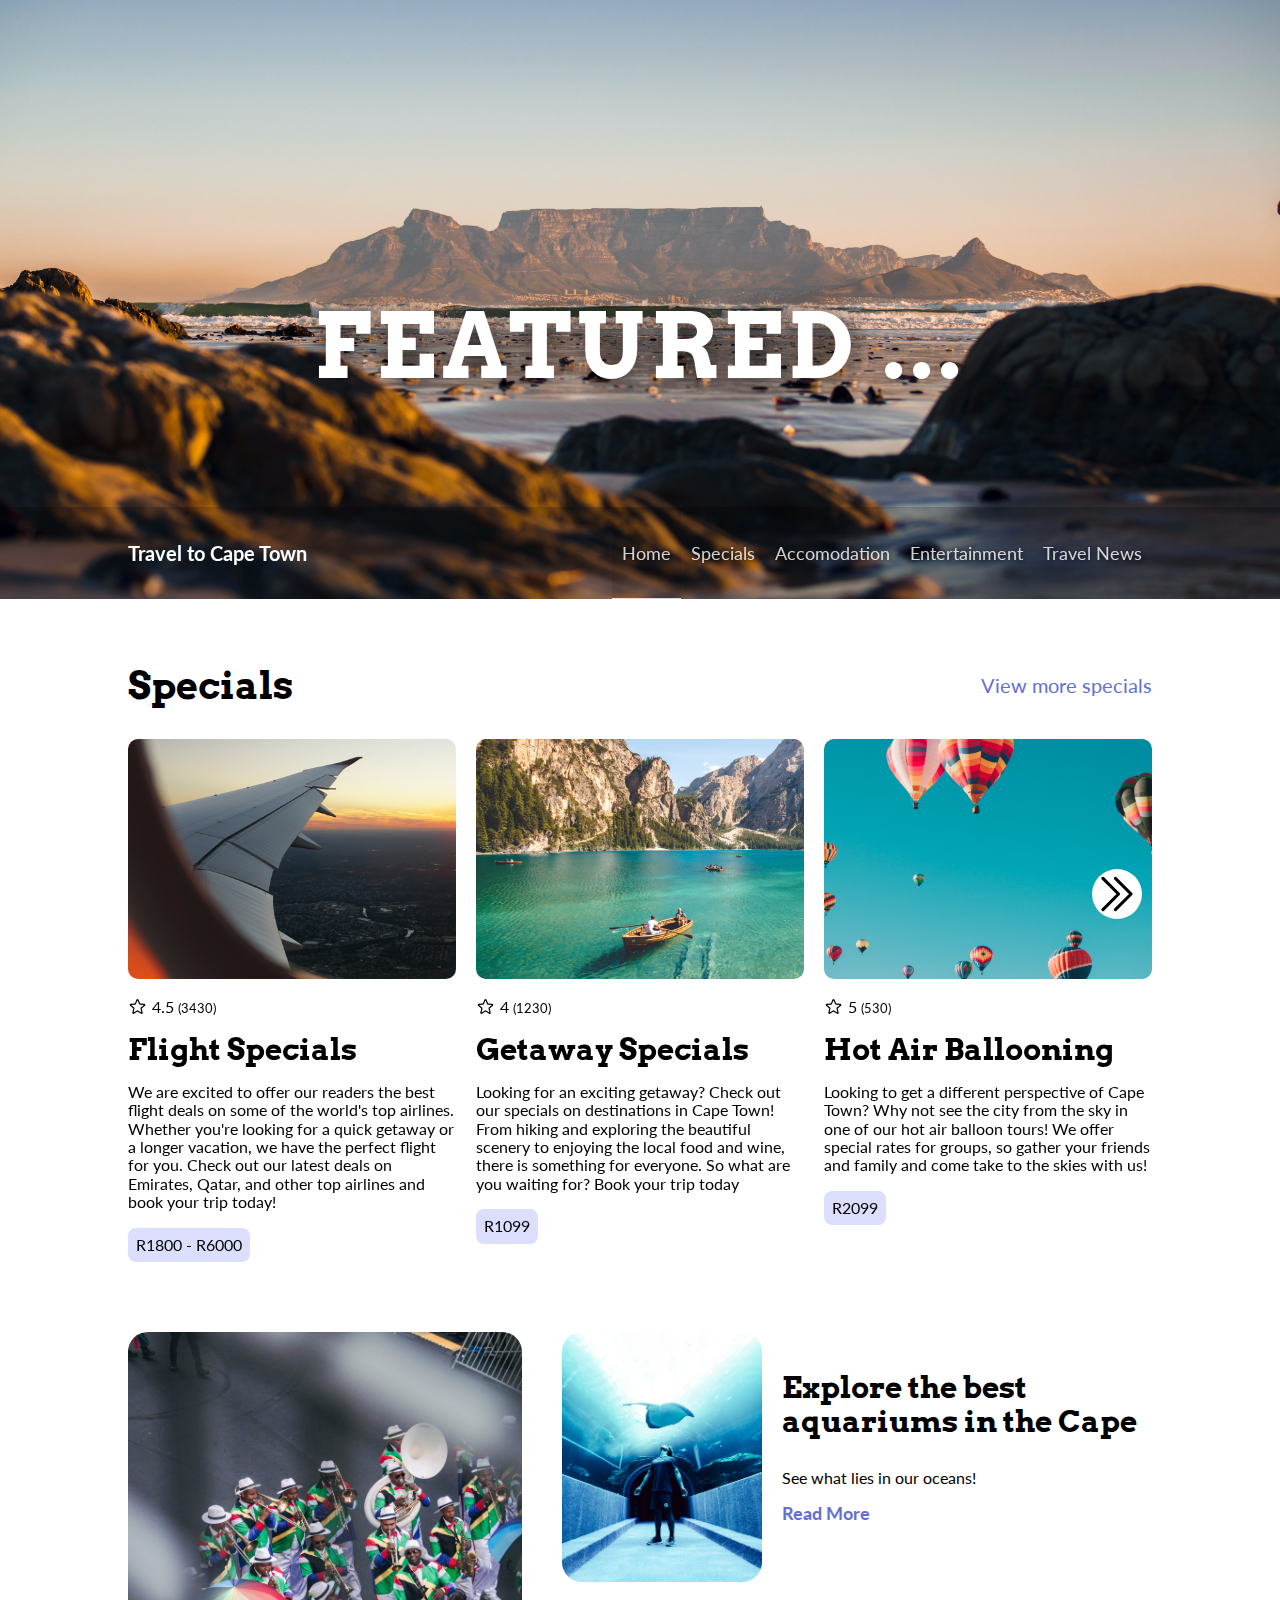
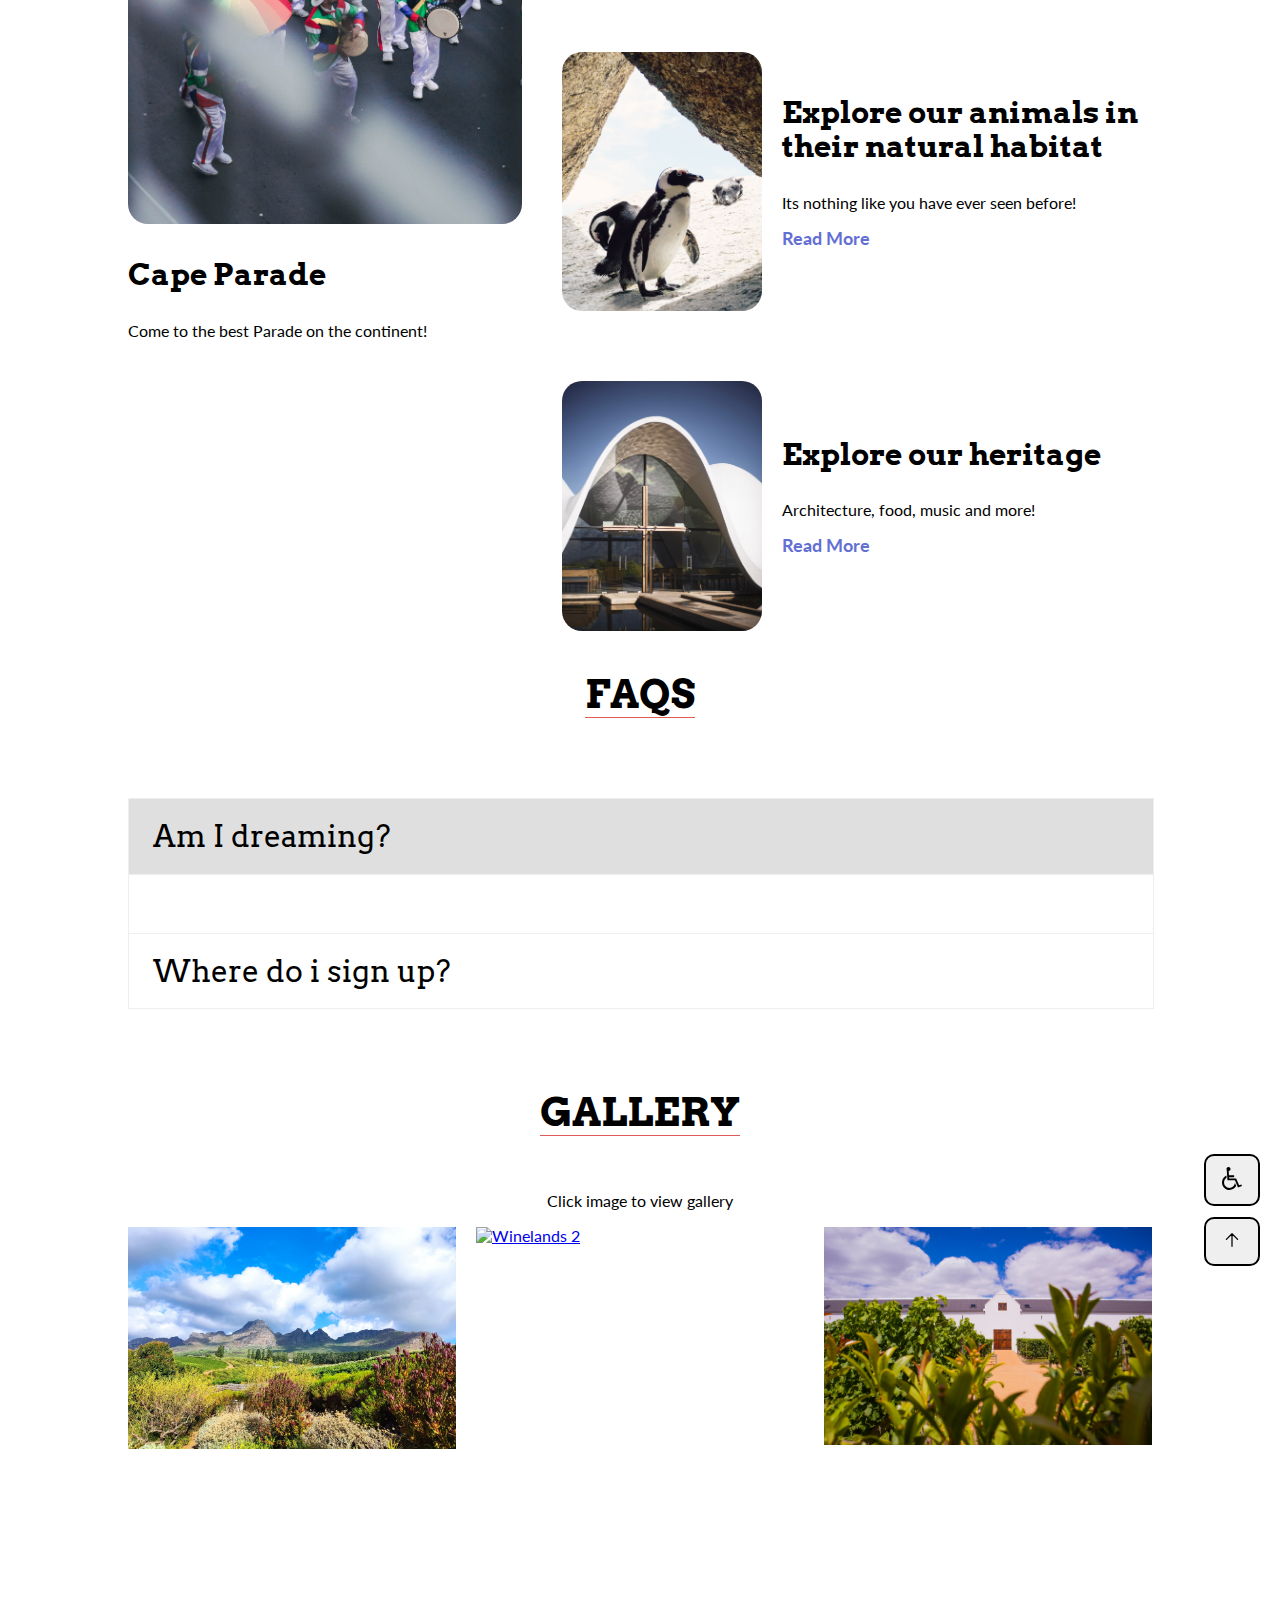
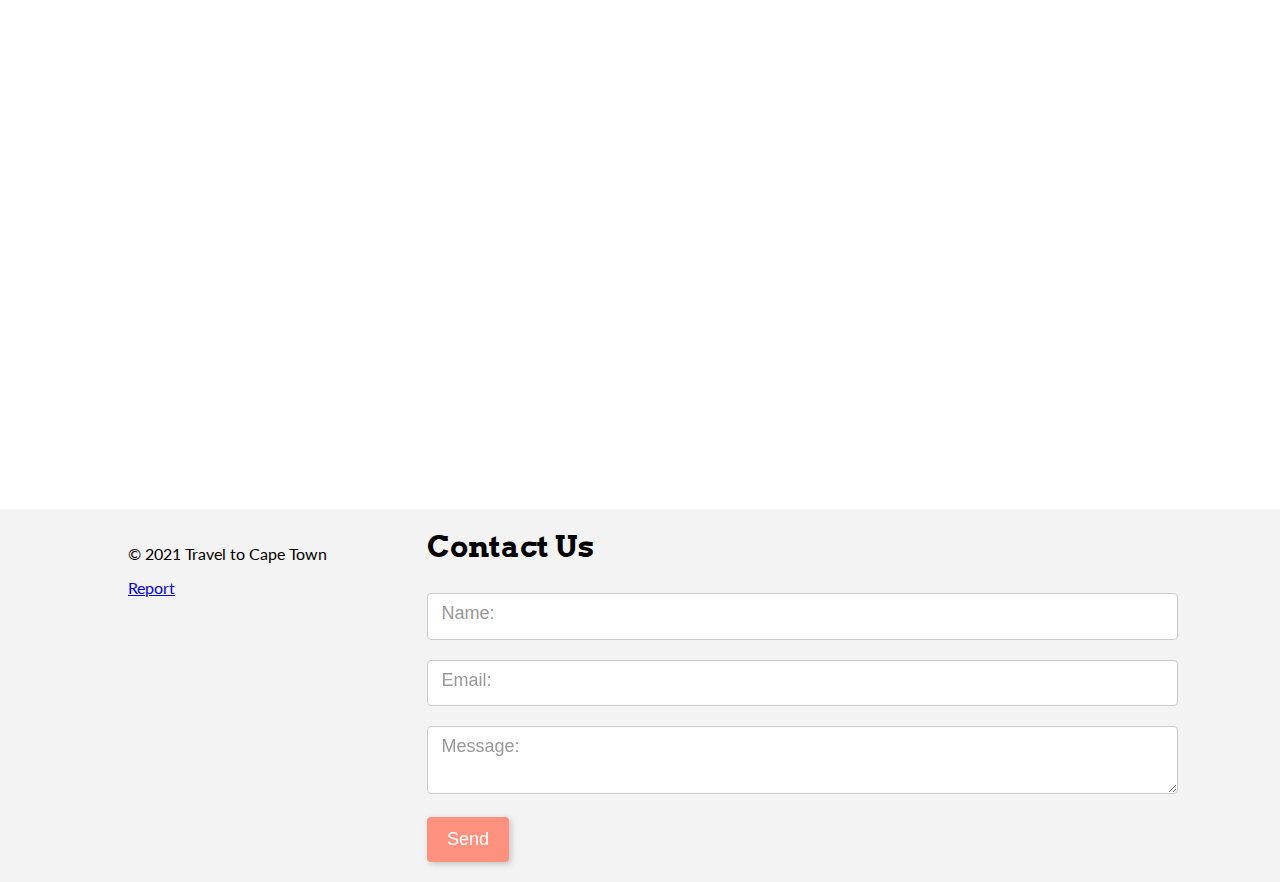
==== commit 4488f774: "update copy home" ====
--- a/index.html
+++ b/index.html
@@ -58,13 +58,14 @@
                   src="./images/specials-flights-thumbnail.png"
                   alt="Flight Specials"
                 />
-                <span class="rating">4 <small>(1230)</small></span>
+                <span class="rating">4.5 <small>(3430)</small></span>
                 <h3>Flight Specials</h3>
                 <p>
-                  Lorem ipsum, dolor sit amet consectetur adipisicing elit.
-                  Cumque, modi quos nulla consequatur, in eos quas temporibus
-                  suscipit doloremque sit soluta. Totam laudantium atque ipsa
-                  molestiae libero eaque voluptatem? Et?
+                  We are excited to offer our readers the best flight deals on
+                  some of the world's top airlines. Whether you're looking for a
+                  quick getaway or a longer vacation, we have the perfect flight
+                  for you. Check out our latest deals on Emirates, Qatar, and
+                  other top airlines and book your trip today!
                 </p>
                 <button class="label">R1800 - R6000</button>
               </div>
@@ -74,12 +75,13 @@
                   alt="Flight Specials"
                 />
                 <span class="rating">4 <small>(1230)</small></span>
-                <h3>Kayak Specials</h3>
-                <p>
-                  Lorem ipsum, dolor sit amet consectetur adipisicing elit.
-                  Cumque, modi quos nulla consequatur, in eos quas temporibus
-                  suscipit doloremque sit soluta. Totam laudantium atque ipsa
-                  molestiae libero eaque voluptatem? Et?
+                <h3>Getaway Specials</h3>
+                <p>
+                  Looking for an exciting getaway? Check out our specials on
+                  destinations in Cape Town! From hiking and exploring the
+                  beautiful scenery to enjoying the local food and wine, there
+                  is something for everyone. So what are you waiting for? Book
+                  your trip today
                 </p>
                 <button class="label">R1099</button>
               </div>
@@ -88,13 +90,13 @@
                   src="./images/specials-balloons-thumbnail.png"
                   alt="Flight Specials"
                 />
-                <span class="rating">4 <small>(1230)</small></span>
+                <span class="rating">5 <small>(530)</small></span>
                 <h3>Hot Air Ballooning</h3>
                 <p>
-                  Lorem ipsum, dolor sit amet consectetur adipisicing elit.
-                  Cumque, modi quos nulla consequatur, in eos quas temporibus
-                  suscipit doloremque sit soluta. Totam laudantium atque ipsa
-                  molestiae libero eaque voluptatem? Et?
+                  Looking to get a different perspective of Cape Town? Why not
+                  see the city from the sky in one of our hot air balloon tours!
+                  We offer special rates for groups, so gather your friends and
+                  family and come take to the skies with us!
                 </p>
                 <button class="label">R2099</button>
               </div>
@@ -159,9 +161,7 @@
             <div class="blog-card">
               <img src="./images/cape-parade.jpg" alt="Cape Town Parade" />
               <h3>Cape Parade</h3>
-              <p>
-               Come to the best Parade on the continent! 
-              </p>
+              <p>Come to the best Parade on the continent!</p>
             </div>
           </div>
           <div>
@@ -169,9 +169,7 @@
               <img src="./images/aquarium.jpg" alt="aquarium" />
               <div class="excerpt">
                 <h3>Explore the best aquariums in the Cape</h3>
-                <p>
-                  See what lies in our oceans! 
-                </p>
+                <p>See what lies in our oceans!</p>
                 <a href="#">Read More</a>
               </div>
             </div>
@@ -179,9 +177,7 @@
               <img src="./images/penguine.png" alt="penguine" />
               <div class="excerpt">
                 <h3>Explore our animals in their natural habitat</h3>
-                <p>
-                  Its nothing like you have ever seen before! 
-                </p>
+                <p>Its nothing like you have ever seen before!</p>
                 <a href="#">Read More</a>
               </div>
             </div>
@@ -189,9 +185,7 @@
               <img src="./images/art-food.png" alt="art-food" />
               <div class="excerpt">
                 <h3>Explore our heritage</h3>
-                <p>
-                  Architecture, food, music and more!
-                </p>
+                <p>Architecture, food, music and more!</p>
                 <a href="#">Read More</a>
               </div>
             </div>
@@ -228,7 +222,7 @@
 
       <!-- Gallery -->
       <div class="spotlight-group">
-          <!-- Large image -->
+        <!-- Large image -->
         <a class="spotlight" href="./images/winelands-1.jpg">
           <!-- Thumbnail -->
           <img src="./images/winelands-1-thumbnail.png" alt="Winelands" />
@@ -261,7 +255,7 @@
           <p>© 2021 Travel to Cape Town</p>
           <a href="/report/index.html">Report</a>
         </div>
-        
+
         <!-- Contact form -->
         <section id="contact">
           <h3>Contact Us</h3>
@@ -284,7 +278,6 @@
           </div>
         </section>
       </div>
-
     </footer>
     <script src="./scripts/handorgel.min.js"></script>
     <script src="./scripts/spotlight.min.js"></script>
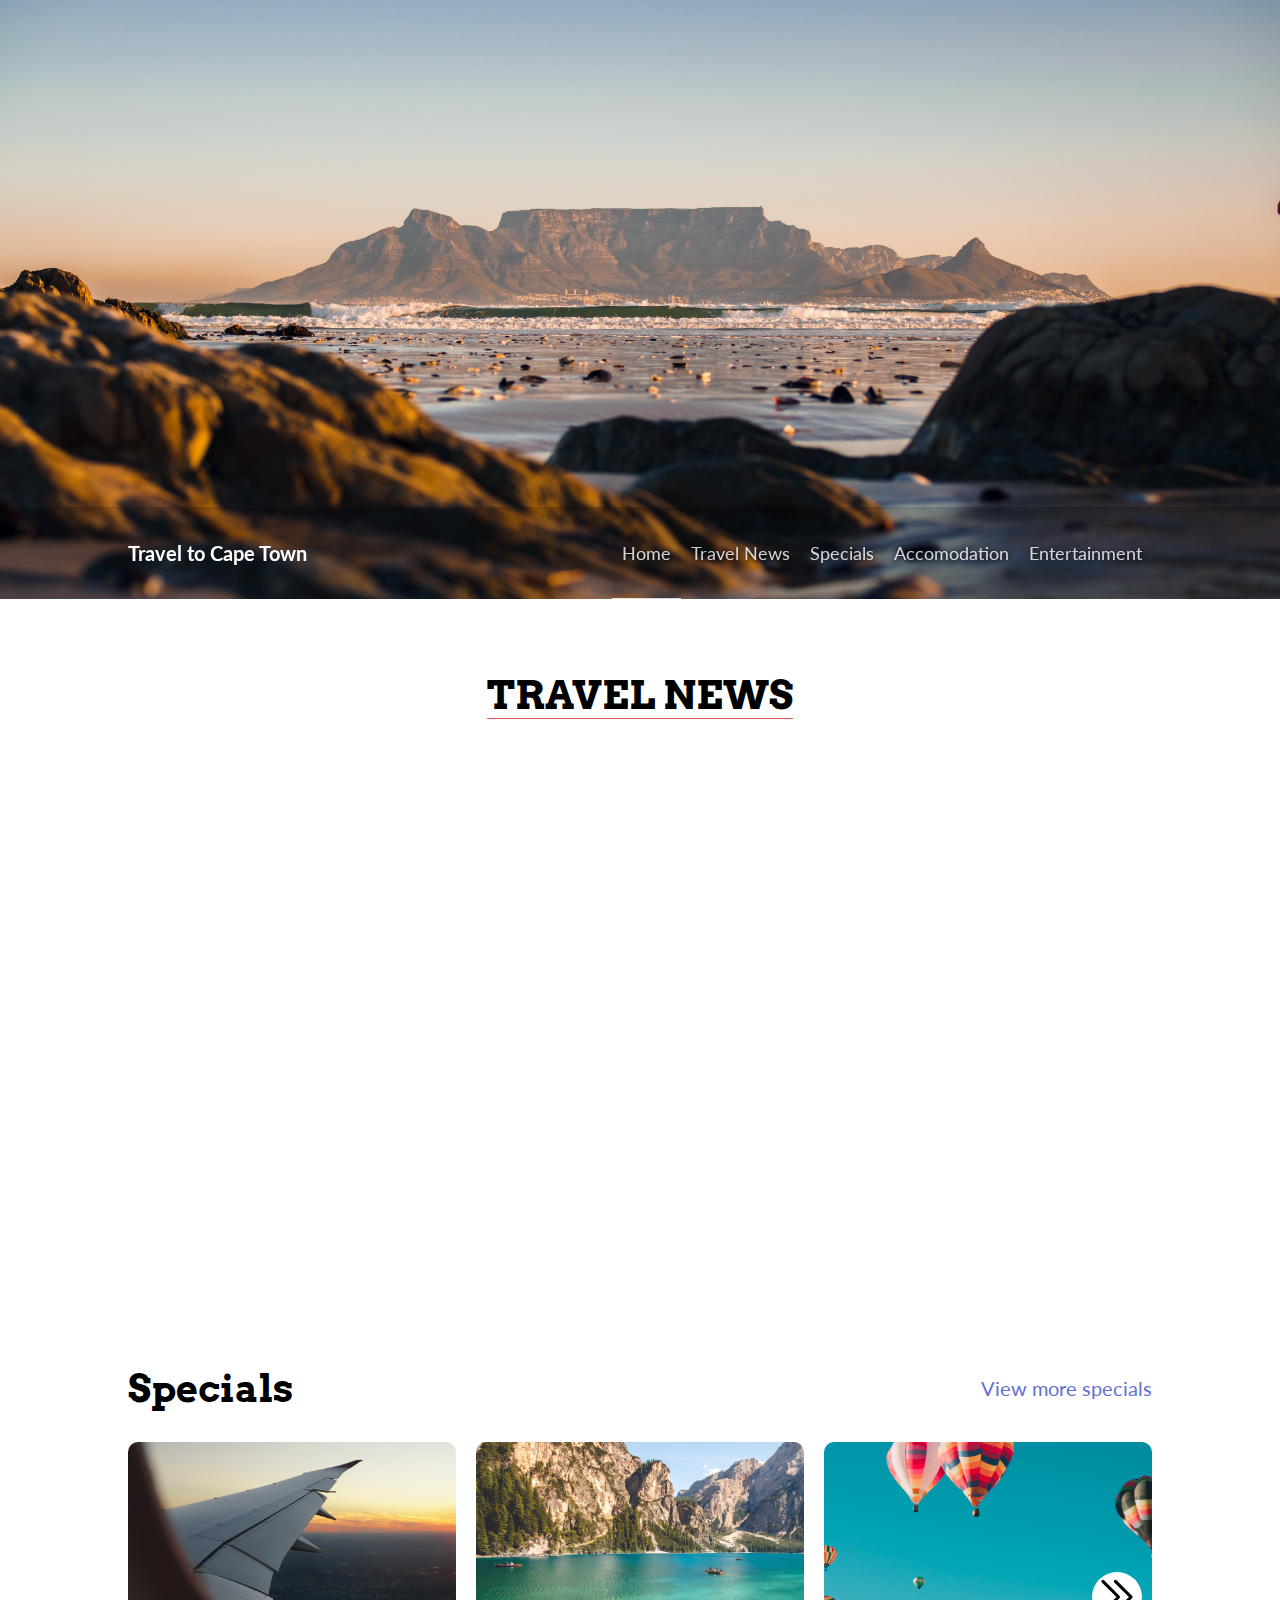
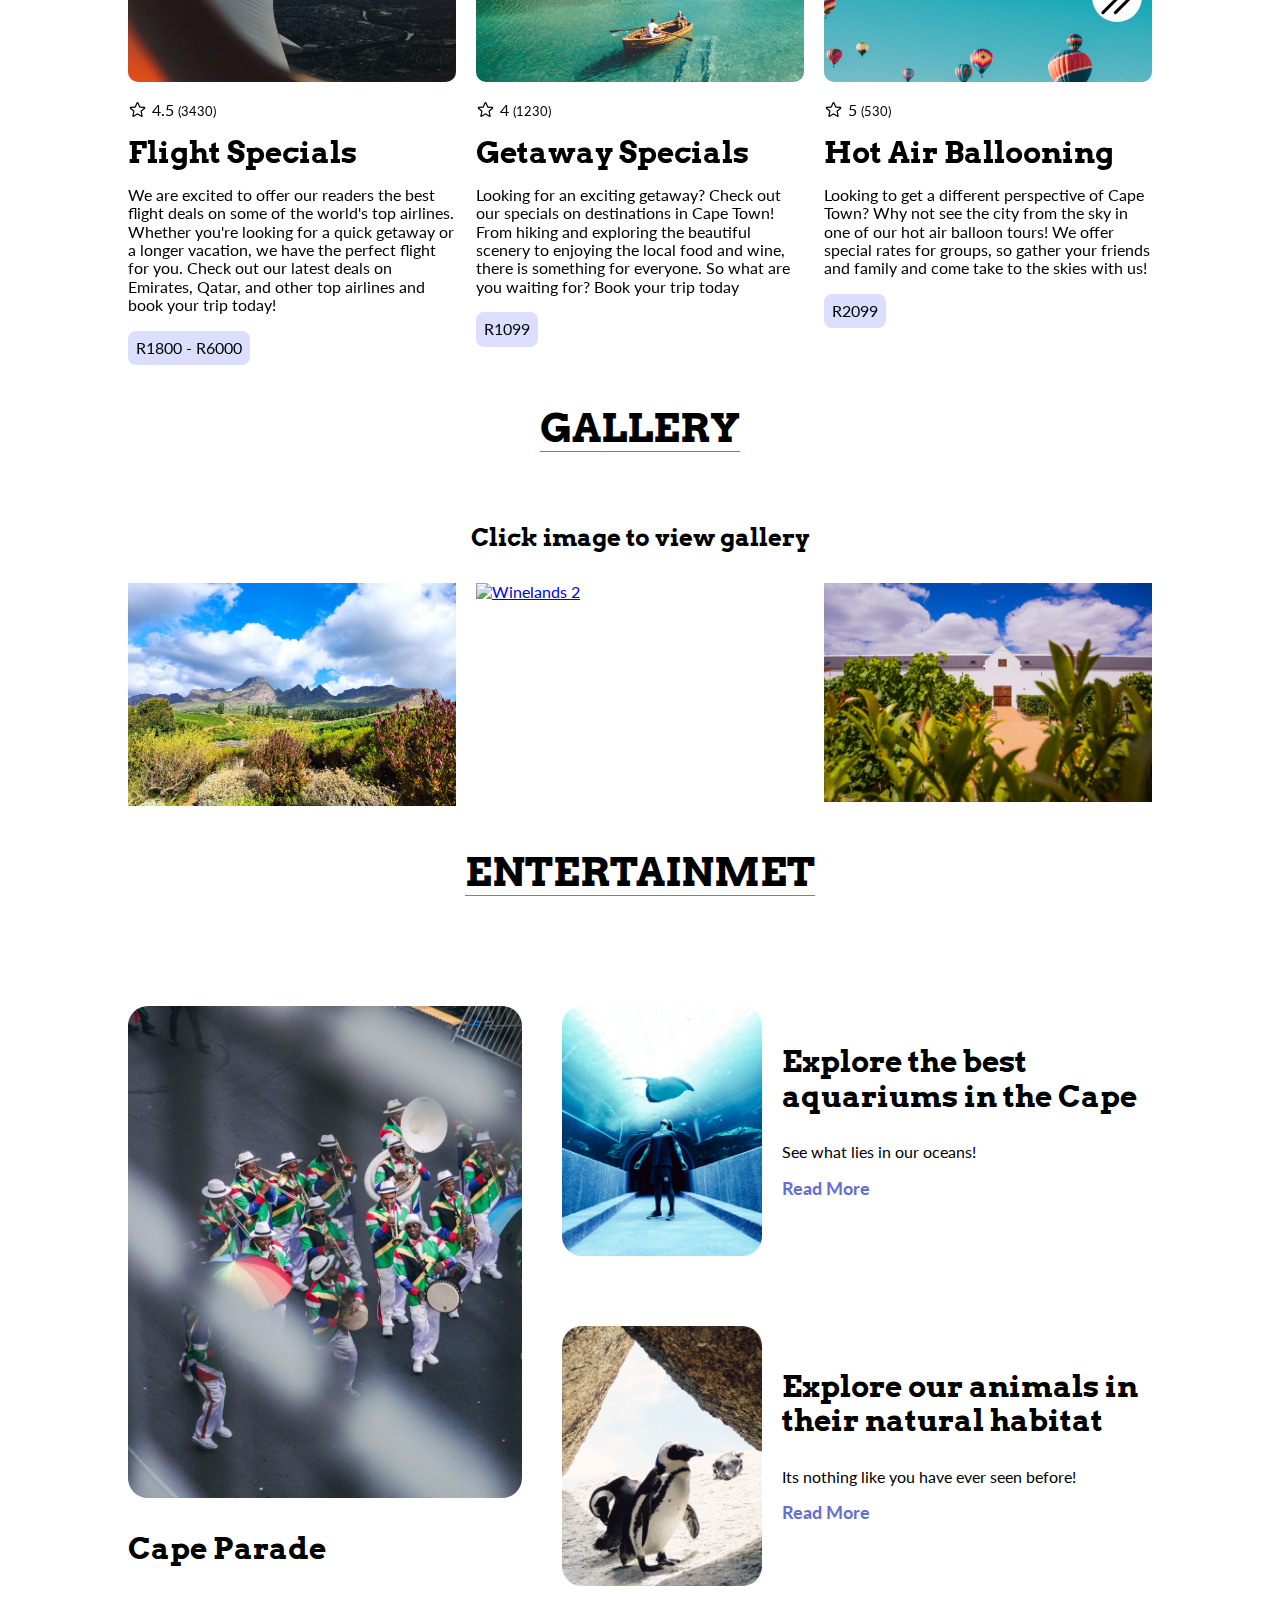
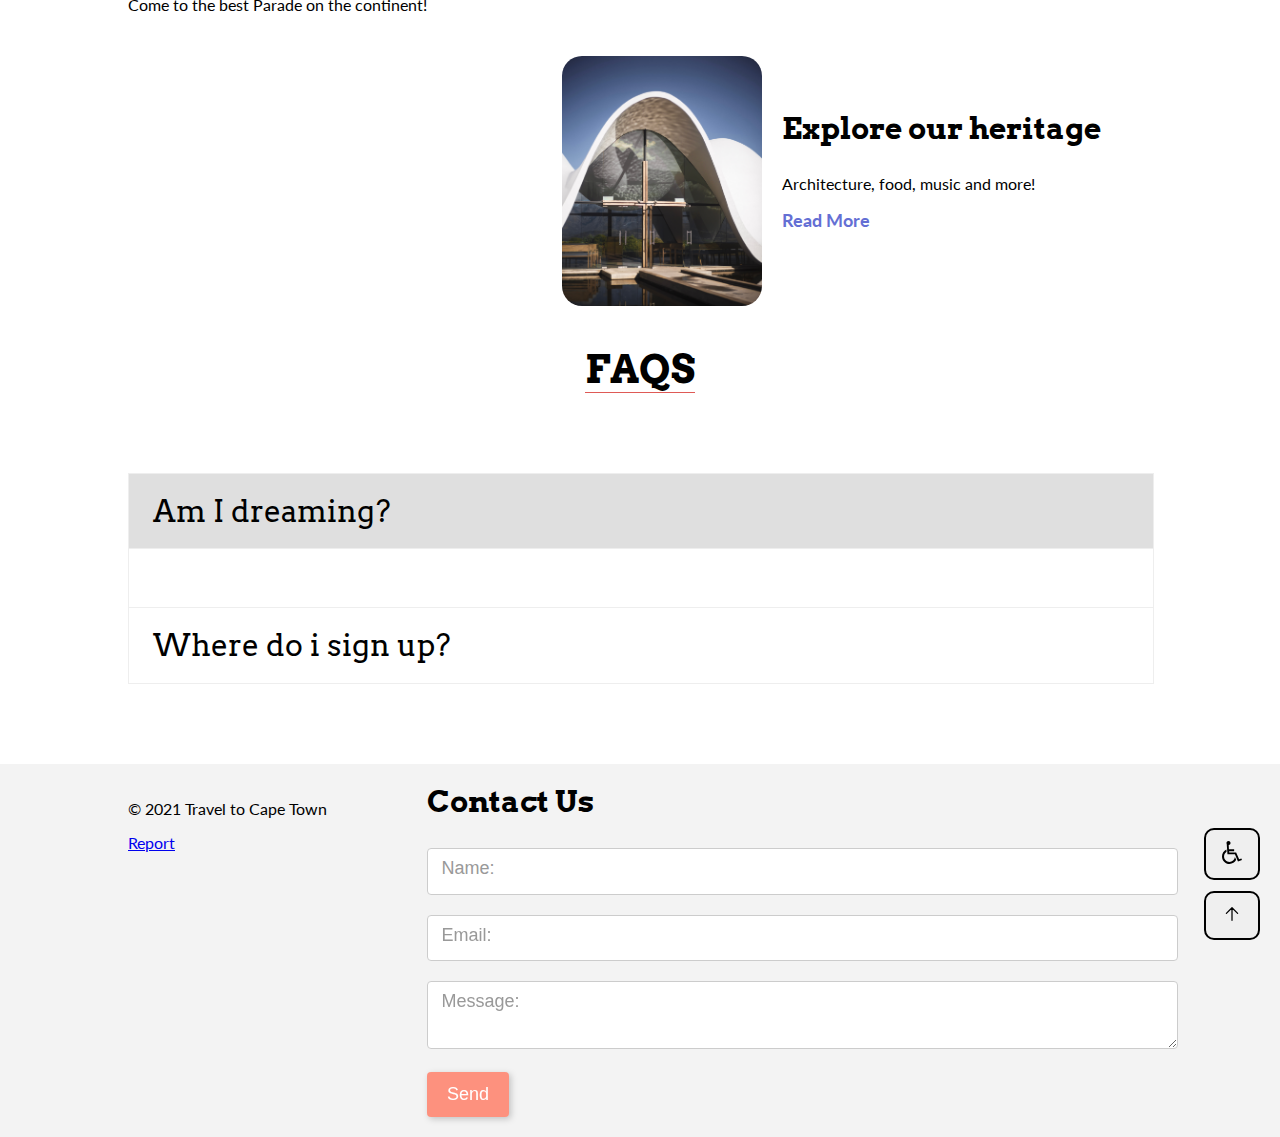
==== commit a6176c9c: "update content, home page, nav bar and footer" ====
--- a/index.html
+++ b/index.html
@@ -14,6 +14,9 @@
     <!-- Handorgel JS Library (Accordions) -->
     <link rel="stylesheet" href="./styles/handorgel.min.css" />
 
+    <!-- Spotlight Lib -->
+    <link rel="stylesheet" href="./styles/spotlight.min.css" />
+    <!-- End Spotlight Lib -->
     <title>Travel to Cape Town</title>
   </head>
   <body>
@@ -28,19 +31,32 @@
         <nav id="primary-nav">
           <ul>
             <li class="active"><a href="index.html">Home</a></li>
+            <li><a href="blog.html">Travel News</a></li>
             <li><a href="specials.html">Specials</a></li>
             <li><a href="accomodation.html">Accomodation</a></li>
             <li><a href="entertainment.html">Entertainment</a></li>
-            <li><a href="blog.html">Travel News</a></li>
           </ul>
         </nav>
       </div>
-      <!-- Introduction Heading -->
-      <h1>Featured ...</h1>
     </header>
 
     <!-- Main section -->
     <main>
+      <!-- Travel News -->
+      <div class="text-center">
+        <h3 class="stylized-heading">Travel News</h3>
+      </div>
+      <div class="video-container">
+        <iframe
+          width="1280"
+          height="720"
+          src="https://www.youtube.com/embed/srP7RFVdjWc"
+          title="Cape Town Vacation Travel Guide | Expedia"
+          frameborder="0"
+          allow="accelerometer; autoplay; clipboard-write; encrypted-media; gyroscope; picture-in-picture"
+          allowfullscreen
+        ></iframe>
+      </div>
       <!-- Featured Specials -->
       <div class="featured-specials">
         <!-- Specials Header -->
@@ -155,69 +171,11 @@
           </div>
         </div>
       </div>
-      <div>
-        <div class="blog-list">
-          <div>
-            <div class="blog-card">
-              <img src="./images/cape-parade.jpg" alt="Cape Town Parade" />
-              <h3>Cape Parade</h3>
-              <p>Come to the best Parade on the continent!</p>
-            </div>
-          </div>
-          <div>
-            <div class="blog-card-alt">
-              <img src="./images/aquarium.jpg" alt="aquarium" />
-              <div class="excerpt">
-                <h3>Explore the best aquariums in the Cape</h3>
-                <p>See what lies in our oceans!</p>
-                <a href="#">Read More</a>
-              </div>
-            </div>
-            <div class="blog-card-alt">
-              <img src="./images/penguine.png" alt="penguine" />
-              <div class="excerpt">
-                <h3>Explore our animals in their natural habitat</h3>
-                <p>Its nothing like you have ever seen before!</p>
-                <a href="#">Read More</a>
-              </div>
-            </div>
-            <div class="blog-card-alt">
-              <img src="./images/art-food.png" alt="art-food" />
-              <div class="excerpt">
-                <h3>Explore our heritage</h3>
-                <p>Architecture, food, music and more!</p>
-                <a href="#">Read More</a>
-              </div>
-            </div>
-          </div>
-        </div>
-      </div>
-
-      <div class="text-center">
-        <h3 class="stylized-heading">FAQs</h3>
-      </div>
-
-      <div class="handorgel">
-        <h3 class="handorgel__header">
-          <button class="handorgel__header__button" autofocus>
-            Am I dreaming?
-          </button>
-        </h3>
-        <div class="handorgel__content" data-open>
-          <div class="handorgel__content__inner">No this is real</div>
-        </div>
-        <h3 class="handorgel__header">
-          <button class="handorgel__header__button">Where do i sign up?</button>
-        </h3>
-        <div class="handorgel__content">
-          <div class="handorgel__content__inner">Here</div>
-        </div>
-      </div>
 
       <!-- Image Gallery -->
       <div class="text-center">
         <h2 class="stylized-heading">Gallery</h2>
-        <p>Click image to view gallery</p>
+        <h4>Click image to view gallery</h4>
       </div>
 
       <!-- Gallery -->
@@ -235,17 +193,69 @@
         </a>
       </div>
 
-      <!-- Video -->
-      <div class="video-container">
-        <iframe
-          width="1280"
-          height="720"
-          src="https://www.youtube.com/embed/srP7RFVdjWc"
-          title="Cape Town Vacation Travel Guide | Expedia"
-          frameborder="0"
-          allow="accelerometer; autoplay; clipboard-write; encrypted-media; gyroscope; picture-in-picture"
-          allowfullscreen
-        ></iframe>
+      <!-- Entertainment  -->
+      <div>
+        <div class="text-center">
+          <h2 class="stylized-heading">Entertainmet</h2>
+        </div>
+
+        <div class="blog-list">
+          <div>
+            <div class="blog-card">
+              <img src="./images/cape-parade.jpg" alt="Cape Town Parade" />
+              <h3>Cape Parade</h3>
+              <p>Come to the best Parade on the continent!</p>
+            </div>
+          </div>
+          <div>
+            <div class="blog-card-alt">
+              <img src="./images/aquarium.jpg" alt="aquarium" />
+              <div class="excerpt">
+                <h3>Explore the best aquariums in the Cape</h3>
+                <p>See what lies in our oceans!</p>
+                <a href="#">Read More</a>
+              </div>
+            </div>
+            <div class="blog-card-alt">
+              <img src="./images/penguine.png" alt="penguine" />
+              <div class="excerpt">
+                <h3>Explore our animals in their natural habitat</h3>
+                <p>Its nothing like you have ever seen before!</p>
+                <a href="#">Read More</a>
+              </div>
+            </div>
+            <div class="blog-card-alt">
+              <img src="./images/art-food.png" alt="art-food" />
+              <div class="excerpt">
+                <h3>Explore our heritage</h3>
+                <p>Architecture, food, music and more!</p>
+                <a href="#">Read More</a>
+              </div>
+            </div>
+          </div>
+        </div>
+      </div>
+
+      <!-- FAQ's -->
+      <div class="text-center">
+        <h3 class="stylized-heading">FAQs</h3>
+      </div>
+
+      <div class="handorgel">
+        <h3 class="handorgel__header">
+          <button class="handorgel__header__button" autofocus>
+            Am I dreaming?
+          </button>
+        </h3>
+        <div class="handorgel__content" data-open>
+          <div class="handorgel__content__inner">No this is real</div>
+        </div>
+        <h3 class="handorgel__header">
+          <button class="handorgel__header__button">Where do i sign up?</button>
+        </h3>
+        <div class="handorgel__content">
+          <div class="handorgel__content__inner">Here</div>
+        </div>
       </div>
     </main>
 
--- a/styles/spotlight.min.css
+++ b/styles/spotlight.min.css
@@ -0,0 +1 @@
+@keyframes pulsate{0%,to{opacity:1}50%{opacity:.2}}#spotlight{position:fixed;top:-1px;bottom:-1px;width:100%;z-index:99999;color:#fff;background-color:#000;opacity:0;overflow:hidden;-webkit-user-select:none;-ms-user-select:none;user-select:none;transition:opacity .2s ease-out;font-family:Arial,sans-serif;font-size:16px;font-weight:400;contain:strict;touch-action:none;pointer-events:none}#spotlight.show{opacity:1;transition:none;pointer-events:auto}#spotlight.white{color:#212529;background-color:#fff}#spotlight.white .spl-next,#spotlight.white .spl-page~*,#spotlight.white .spl-prev,#spotlight.white .spl-spinner{filter:invert(1)}#spotlight.white .spl-progress{background-color:rgba(0,0,0,.35)}#spotlight.white .spl-footer,#spotlight.white .spl-header{background-color:rgba(255,255,255,.65)}#spotlight.white .spl-button{background:#212529;color:#fff}.spl-footer,.spl-header{background-color:rgba(0,0,0,.45)}#spotlight .contain,#spotlight .cover{object-fit:cover;height:100%;width:100%}#spotlight .contain{object-fit:contain}#spotlight .autofit{object-fit:none;width:auto;height:auto;max-height:none;max-width:none;transition:none}.spl-scene,.spl-spinner,.spl-track{width:100%;height:100%;position:absolute}.spl-track{contain:strict}.spl-spinner{background-position:center;background-repeat:no-repeat;background-size:42px;opacity:0}.spl-spinner.spin{background-image:url([data-uri]);transition:opacity .2s linear .25s;opacity:1}.spl-spinner.error{background-image:url([data-uri]);background-size:128px;transition:none;opacity:.5}.spl-scene{transition:transform .65s cubic-bezier(.1,1,.1,1);contain:layout size;will-change:transform}.spl-pane>*{position:absolute;width:auto;height:auto;max-width:100%;max-height:100%;left:50%;top:50%;margin:0;padding:0;border:0;transform:translate(-50%,-50%) scale(1);transition:transform .65s cubic-bezier(.3,1,.3,1),opacity .65s ease;contain:layout style;will-change:transform,opacity;visibility:hidden}.spl-header,.spl-pane,.spl-progress{position:absolute;top:0}.spl-pane{width:100%;height:100%;transition:transform .65s cubic-bezier(.3,1,.3,1);contain:layout size;will-change:transform,contents}.spl-header{width:100%;height:50px;text-align:right;transform:translateY(-100px);transition:transform .35s ease;overflow:hidden;will-change:transform}#spotlight.menu .spl-footer,#spotlight.menu .spl-header,.spl-footer:hover,.spl-header:hover{transform:translateY(0)}.spl-header div{display:inline-block;vertical-align:middle;white-space:nowrap;width:50px;height:50px;opacity:.5}.spl-progress{width:100%;height:3px;background-color:rgba(255,255,255,.45);transform:translateX(-100%);transition:transform linear}.spl-footer,.spl-next,.spl-prev{position:absolute;transition:transform .35s ease;will-change:transform}.spl-footer{left:0;right:0;bottom:0;line-height:20px;padding:20px 20px 0;padding-bottom:env(safe-area-inset-bottom,0);text-align:left;font-size:15px;font-weight:400;transform:translateY(100%)}.spl-title{font-size:22px}.spl-button,.spl-description,.spl-title{margin-bottom:20px}.spl-button{display:inline-block;background:#fff;color:#000;border-radius:5px;padding:10px 20px;cursor:pointer}.spl-next,.spl-page~*,.spl-prev{background-position:center;background-repeat:no-repeat}.spl-page{float:left;width:auto;line-height:50px}.spl-page~*{background-size:21px;float:right}.spl-fullscreen{background-image:url([data-uri])}.spl-fullscreen.on{background-image:url([data-uri])}.spl-autofit{background-image:url([data-uri])}.spl-zoom-in,.spl-zoom-out{background-image:url([data-uri]);background-size:22px}.spl-zoom-in{background-image:url([data-uri])}.spl-download{background-image:url([data-uri]);background-size:20px}.spl-theme{background-image:url([data-uri])}.spl-play{background-image:url([data-uri])}.spl-play.on{background-image:url([data-uri]);animation:pulsate 1s ease infinite}.spl-close{background-image:url([data-uri])}.spl-next,.spl-prev{top:50%;width:50px;height:50px;opacity:.65;background-color:rgba(0,0,0,.45);border-radius:100%;cursor:pointer;margin-top:-25px;transform:translateX(-100px);background-image:url([data-uri]);background-size:30px}.spl-prev{left:20px}.spl-next{left:auto;right:20px;transform:translateX(100px) scaleX(-1)}#spotlight.menu .spl-prev{transform:translateX(0)}#spotlight.menu .spl-next{transform:translateX(0) scaleX(-1)}@media (hover:hover){.spl-page~div{cursor:pointer;transition:opacity .2s ease}.spl-next:hover,.spl-page~div:hover,.spl-prev:hover{opacity:1}}@media (max-width:500px){.spl-header div{width:44px}.spl-footer .spl-title{font-size:20px}.spl-footer{font-size:14px}.spl-next,.spl-prev{width:35px;height:35px;margin-top:-17.5px;background-size:15px 15px}.spl-spinner{background-size:30px 30px}}.hide-scrollbars{overflow:hidden!important}